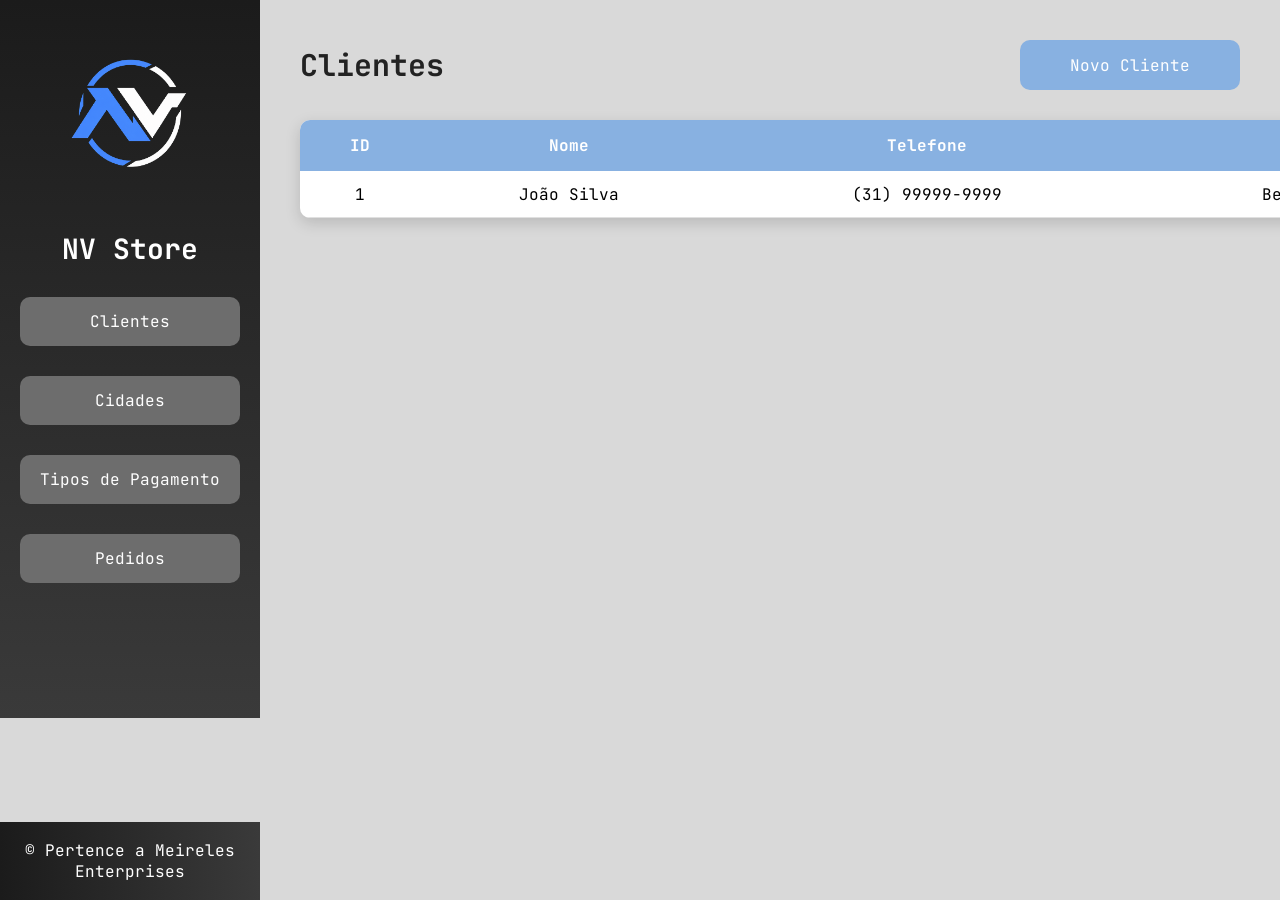
==== html/index.html @ 7fc3c9a7 "Adicionado funcionalidade de fechar modal ao abertar botão Cancelar" ====
<!DOCTYPE html>
<html lang="pt-br">

<head>
    <meta charset="UTF-8">
    <meta name="viewport" content="width=device-width, initial-scale=1.0">
    <title>NV Store</title>

    <link rel="stylesheet" href="../css/style.css">

    <link rel="preconnect" href="https://fonts.googleapis.com">
    <link rel="preconnect" href="https://fonts.gstatic.com" crossorigin>
    <link href="https://fonts.googleapis.com/css2?family=JetBrains+Mono:wght@400;500;700&display=swap" rel="stylesheet">
</head>

<body>

    <nav class="menu">

        <img src="../images/logo.png" alt="Logo">

        <h1>NV Store</h1>

        <a href="./index.html">Clientes</a>
        <a href="./cidades.html">Cidades</a>
        <a href="./tp_pagamentos.html">Tipos de Pagamento</a>
        <a href="./pedidos.html">Pedidos</a>

    </nav>

    <main class="conteudo">

        <div class="cabecalho">

            <h2>Clientes</h2>

            <button id="abrirCadastro" class="botao">
                Novo Cliente
            </button>

        </div>

        <section class="listaClientes">

            <table>

                <thead>

                    <tr>
                        <th>ID</th>
                        <th>Nome</th>
                        <th>Telefone</th>
                        <th>Cidade</th>
                        <th>Ações</th>
                    </tr>

                </thead>

                <tbody id="tabelaClientes">

                    <tr>

                        <td>1</td>
                        <td>João Silva</td>
                        <td>(31) 99999-9999</td>
                        <td>Belo Horizonte</td>

                        <td>

                            <button class="editar">Editar</button>

                            <button class="excluir">Excluir</button>

                        </td>

                    </tr>

                </tbody>

            </table>

        </section>

    </main>

    <div class="modal" id="modalCadastro">

        <div class="conteudoModal">

            <span id="fecharCadastro">&times;</span>

            <h2>Novo Cliente</h2>

            <form class="formCad">

                <label for="nome">Nome</label>
                <input type="text" id="nome">

                <label for="endereco">Endereço</label>
                <input type="text" id="endereco">

                <label for="email">E-mail</label>
                <input type="email" id="email">

                <label for="telefone">Telefone</label>
                <input type="text" id="telefone">

                <label for="cidade">Cidade</label>
                <input type="text" id="cidade">

                <label for="bairro">Bairro</label>
                <input type="text" id="bairro">

                <label for="cep">CEP</label>
                <input type="text" id="cep">

                <label for="cpf">CPF</label>
                <input type="text" id="cpf">

                <label for="obs">Observações</label>
                <textarea id="obs"></textarea>

                <div class="botoesForm">

                    <button  id="cancelar" onclick="">
                        Cancelar
                    </button>

                    <button type="submit" class="formBotao" onclick="">
                        Cadastrar
                    </button>

                </div>

            </form>

        </div>

    </div>

    <footer>

        © Pertence a Meireles Enterprises

    </footer>

    <script src="../js/index.js"></script>

</body>

</html>
---- css/style.css ----
*{
    margin:0;
    padding:0;
    box-sizing:border-box;
}

html, body{
    height:100%;
}

body{
    font-family:'JetBrains Mono', monospace;
    background:#d9d9d9;
    display:grid;
    grid-template-columns:260px 1fr;
    min-height:100vh;
}

.menu{
    width:100%;
    background:linear-gradient(to bottom,#1b1b1b,#3a3a3a);
    display:flex;
    flex-direction:column;
    align-items:center;
    padding:30px 20px;
    gap:30px;
}

.menu img{
    width:170px;
}

.menu h1{
    color:white;
    font-size:28px;
}

.menu a{
    width:100%;
    padding:14px;
    text-align:center;
    text-decoration:none;
    color:white;
    background:#6d6d6d;
    border-radius:10px;
    transition:.3s;
}

.menu a:hover{
    background:#88b1e1;
}

.conteudo{
    display:flex;
    flex-direction:column;
    padding:40px;
    min-width:0;
    width:100%;
}

.tituloPagina{
    font-size:30px;
    margin-bottom:40px;
    color:#222;
}

.cabecalho{
    display:flex;
    justify-content:space-between;
    align-items:center;
    margin-bottom:30px;
}

.cabecalho h2{
    font-size:30px;
    color:#222;
}

.areaBotao{
    display:flex;
    justify-content:flex-end;
    margin-bottom:30px;
}

.botao{
    width:220px;
    height:50px;
    border:none;
    border-radius:10px;
    background:#88b1e1;
    color:white;
    font-size:16px;
    cursor:pointer;
    transition:.3s;
}

.botao:hover{
    background:#6799d2;
}

.listaClientes{
    display:grid;
    grid-template-columns:repeat(auto-fill, minmax(320px, 1fr));
    gap:25px;
    align-content:start;
}

.listaClientes table{
    width:1580px;
}

.modal{
    display:none;
    position:fixed;
    top:0;
    left:0;
    width:100%;
    height:100%;
    background:rgba(0,0,0,.5);
    justify-content:center;
    align-items:center;
    z-index:999;
}

.conteudoModal{
    background:#fff;
    width:900px;
    max-width:95%;
    border-radius:15px;
    padding:30px;
    position:relative;
    box-shadow:0 0 20px rgba(0,0,0,.3);
}

#fecharCadastro{
    position:absolute;
    top:15px;
    right:20px;
    font-size:32px;
    cursor:pointer;
    color:#444;
    transition:.2s;
}

#fecharCadastro:hover{
    color:red;
}

.formCad{
    display:grid;
    grid-template-columns:120px 1fr 120px 1fr;
    gap:20px;
    align-items:center;
}

.formCad label{
    background:#88b1e1;
    color:white;
    padding:8px;
    border-radius:8px;
    text-align:center;
    font-size:14px;
}

.formCad input{
    height:38px;
    border:1px solid #ccc;
    border-radius:8px;
    padding:0 10px;
    font-family:'JetBrains Mono', monospace;
    outline:none;
}

.formCad input:focus{
    border-color:#88b1e1;
}

.formCad textarea{
    grid-column:2 / 5;
    height:90px;
    border:1px solid #ccc;
    border-radius:8px;
    padding:10px;
    resize:none;
    font-family:'JetBrains Mono', monospace;
    outline:none;
}

.formCad textarea:focus{
    border-color:#88b1e1;
}

.botoesForm{
    grid-column:1 / 5;
    display:flex;
    justify-content:center;
    gap:20px;
}

.botoesForm #cancelar{
    width:150px;
    height:45px;
    border:none;
    border-radius:10px;
    background:#6d6d6d;
    color:white;
    font-size:16px;
    cursor:pointer;
    transition:.3s;
}

.botoesForm #cancelar:hover{
    background:#555;
}

.formBotao{
    width:220px;
    height:45px;
    border:none;
    border-radius:10px;
    background:#88b1e1;
    color:white;
    font-size:16px;
    cursor:pointer;
    transition:.3s;
}

.formBotao:hover{
    background:#6799d2;
}

footer{
    width:100%;
    background:linear-gradient(to right,#1b1b1b,#3a3a3a);
    color:#fff;
    text-align:center;
    padding:18px;
    margin-top:auto;
}

table{
    width:100%;
    border-collapse:collapse;
    background:#fff;
    border-radius:10px;
    overflow:hidden;
    box-shadow:0 5px 15px rgba(0,0,0,.15);
}

table th{
    background:#88b1e1;
    color:#fff;
    padding:15px;
    font-weight:bold;
}

table td{
    padding:12px;
    text-align:center;
    border-bottom:1px solid #e0e0e0;
}

table tr:hover{
    background:#f5f5f5;
}

input,
textarea,
button{
    font-family:'JetBrains Mono', monospace;
}

button{
    outline:none;
}

button:active{
    transform:scale(.98);
}

::-webkit-scrollbar{
    width:10px;
}

::-webkit-scrollbar-track{
    background:#d9d9d9;
}

::-webkit-scrollbar-thumb{
    background:#88b1e1;
    border-radius:20px;
}

::-webkit-scrollbar-thumb:hover{
    background:#6799d2;
}

@media(max-width:1000px){

    body{
        grid-template-columns:1fr;
    }

    .menu{
        flex-direction:row;
        flex-wrap:wrap;
        justify-content:center;
        gap:15px;
    }

    .menu img{
        width:120px;
    }

    .conteudo{
        padding:20px;
        min-height:auto;
    }

    .cabecalho{
        flex-direction:column;
        align-items:flex-start;
        gap:15px;
    }

    .formCad{
        grid-template-columns:1fr;
    }

    .formCad label,
    .formCad input,
    .formCad textarea{
        grid-column:auto;
        width:100%;
    }

    .botoesForm{
        grid-column:auto;
        flex-direction:column;
        width:100%;
    }

    .botoesForm #cancelar,
    .formBotao{
        width:100%;
    }

    .conteudoModal{
        width:95%;
        padding:20px;
    }

    .botao{
        width:100%;
    }
}
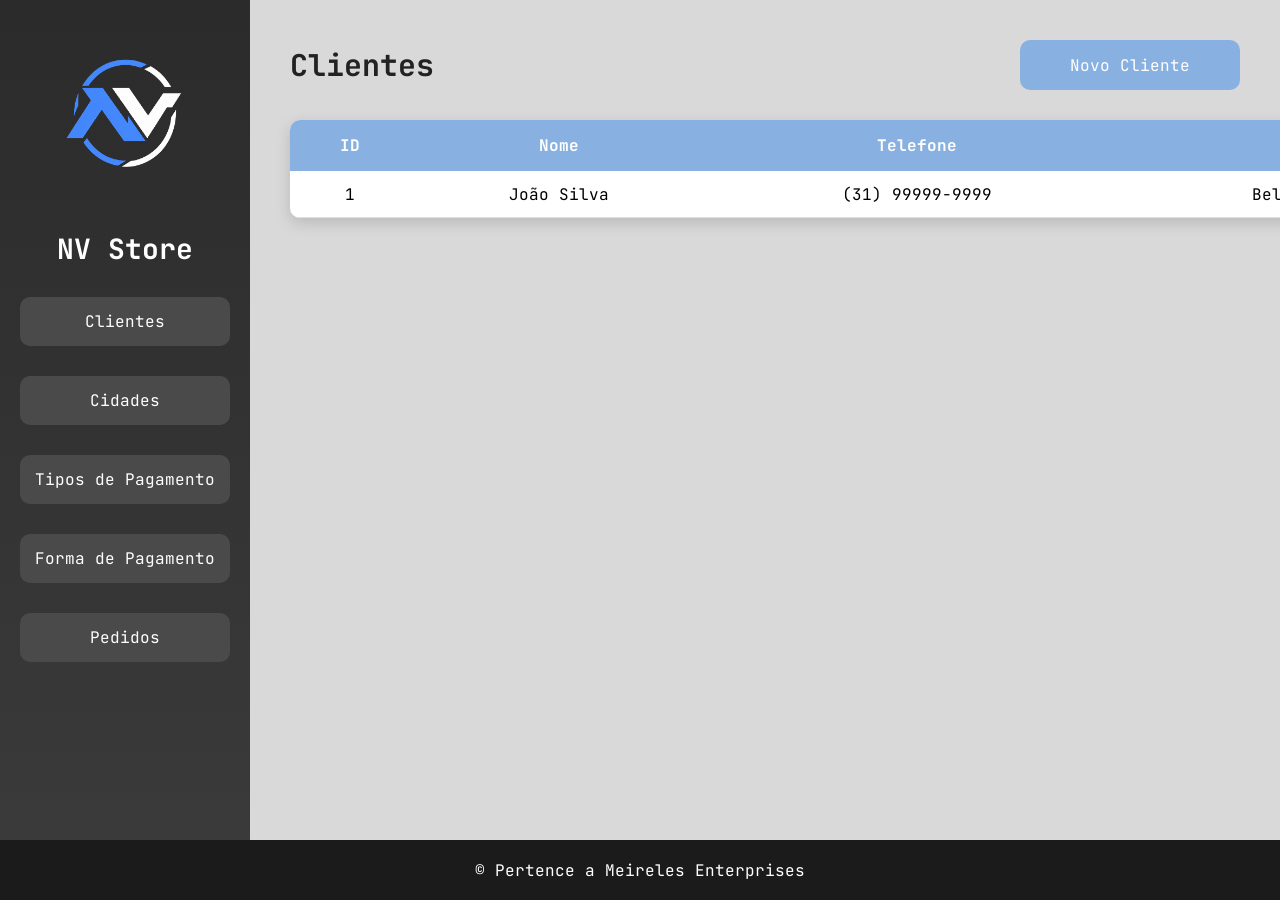
==== commit f074a333: "Adicionado páginas formaPagamento.html, .css e .js também feita correção de cores e posicionamento d" ====
--- a/html/index.html
+++ b/html/index.html
@@ -24,6 +24,7 @@
         <a href="./index.html">Clientes</a>
         <a href="./cidades.html">Cidades</a>
         <a href="./tp_pagamentos.html">Tipos de Pagamento</a>
+        <a href="./formaPagamento">Forma de Pagamento</a>
         <a href="./pedidos.html">Pedidos</a>
 
     </nav>
--- a/css/style.css
+++ b/css/style.css
@@ -1,356 +1,367 @@
-*{
-    margin:0;
-    padding:0;
-    box-sizing:border-box;
-}
-
-html, body{
-    height:100%;
-}
-
-body{
-    font-family:'JetBrains Mono', monospace;
-    background:#d9d9d9;
-    display:grid;
-    grid-template-columns:260px 1fr;
-    min-height:100vh;
-}
-
-.menu{
-    width:100%;
-    background:linear-gradient(to bottom,#1b1b1b,#3a3a3a);
-    display:flex;
-    flex-direction:column;
-    align-items:center;
-    padding:30px 20px;
-    gap:30px;
-}
-
-.menu img{
-    width:170px;
-}
-
-.menu h1{
-    color:white;
-    font-size:28px;
-}
-
-.menu a{
-    width:100%;
-    padding:14px;
-    text-align:center;
-    text-decoration:none;
-    color:white;
-    background:#6d6d6d;
-    border-radius:10px;
-    transition:.3s;
-}
-
-.menu a:hover{
-    background:#88b1e1;
-}
-
-.conteudo{
-    display:flex;
-    flex-direction:column;
-    padding:40px;
-    min-width:0;
-    width:100%;
-}
-
-.tituloPagina{
-    font-size:30px;
-    margin-bottom:40px;
-    color:#222;
-}
-
-.cabecalho{
-    display:flex;
-    justify-content:space-between;
-    align-items:center;
-    margin-bottom:30px;
-}
-
-.cabecalho h2{
-    font-size:30px;
-    color:#222;
-}
-
-.areaBotao{
-    display:flex;
-    justify-content:flex-end;
-    margin-bottom:30px;
-}
-
-.botao{
-    width:220px;
-    height:50px;
-    border:none;
-    border-radius:10px;
-    background:#88b1e1;
-    color:white;
-    font-size:16px;
-    cursor:pointer;
-    transition:.3s;
-}
-
-.botao:hover{
-    background:#6799d2;
-}
-
-.listaClientes{
-    display:grid;
-    grid-template-columns:repeat(auto-fill, minmax(320px, 1fr));
-    gap:25px;
-    align-content:start;
-}
-
-.listaClientes table{
-    width:1580px;
-}
-
-.modal{
-    display:none;
-    position:fixed;
-    top:0;
-    left:0;
-    width:100%;
-    height:100%;
-    background:rgba(0,0,0,.5);
-    justify-content:center;
-    align-items:center;
-    z-index:999;
-}
-
-.conteudoModal{
-    background:#fff;
-    width:900px;
-    max-width:95%;
-    border-radius:15px;
-    padding:30px;
-    position:relative;
-    box-shadow:0 0 20px rgba(0,0,0,.3);
-}
-
-#fecharCadastro{
-    position:absolute;
-    top:15px;
-    right:20px;
-    font-size:32px;
-    cursor:pointer;
-    color:#444;
-    transition:.2s;
-}
-
-#fecharCadastro:hover{
-    color:red;
-}
-
-.formCad{
-    display:grid;
-    grid-template-columns:120px 1fr 120px 1fr;
-    gap:20px;
-    align-items:center;
-}
-
-.formCad label{
-    background:#88b1e1;
-    color:white;
-    padding:8px;
-    border-radius:8px;
-    text-align:center;
-    font-size:14px;
-}
-
-.formCad input{
-    height:38px;
-    border:1px solid #ccc;
-    border-radius:8px;
-    padding:0 10px;
-    font-family:'JetBrains Mono', monospace;
-    outline:none;
-}
-
-.formCad input:focus{
-    border-color:#88b1e1;
-}
-
-.formCad textarea{
-    grid-column:2 / 5;
-    height:90px;
-    border:1px solid #ccc;
-    border-radius:8px;
-    padding:10px;
-    resize:none;
-    font-family:'JetBrains Mono', monospace;
-    outline:none;
-}
-
-.formCad textarea:focus{
-    border-color:#88b1e1;
-}
-
-.botoesForm{
-    grid-column:1 / 5;
-    display:flex;
-    justify-content:center;
-    gap:20px;
-}
-
-.botoesForm #cancelar{
-    width:150px;
-    height:45px;
-    border:none;
-    border-radius:10px;
-    background:#6d6d6d;
-    color:white;
-    font-size:16px;
-    cursor:pointer;
-    transition:.3s;
-}
-
-.botoesForm #cancelar:hover{
-    background:#555;
-}
-
-.formBotao{
-    width:220px;
-    height:45px;
-    border:none;
-    border-radius:10px;
-    background:#88b1e1;
-    color:white;
-    font-size:16px;
-    cursor:pointer;
-    transition:.3s;
-}
-
-.formBotao:hover{
-    background:#6799d2;
-}
-
-footer{
-    width:100%;
-    background:linear-gradient(to right,#1b1b1b,#3a3a3a);
-    color:#fff;
-    text-align:center;
-    padding:18px;
-    margin-top:auto;
-}
-
-table{
-    width:100%;
-    border-collapse:collapse;
-    background:#fff;
-    border-radius:10px;
-    overflow:hidden;
-    box-shadow:0 5px 15px rgba(0,0,0,.15);
-}
-
-table th{
-    background:#88b1e1;
-    color:#fff;
-    padding:15px;
-    font-weight:bold;
-}
-
-table td{
-    padding:12px;
-    text-align:center;
-    border-bottom:1px solid #e0e0e0;
-}
-
-table tr:hover{
-    background:#f5f5f5;
+* {
+    margin: 0;
+    padding: 0;
+    box-sizing: border-box;
+}
+
+html, body {
+    height: 100%;
+}
+
+body {
+    font-family: 'JetBrains Mono', monospace;
+    background: #d9d9d9;
+    display: grid;
+    grid-template-columns: 250px 1fr; /* Define o layout com 2 colunas */
+    grid-template-rows: 1fr 60px; /* Define o layout com 2 linhas: conteúdo e footer */
+    min-height: 100vh;
+}
+
+.menu {
+    width: 100%;
+    background: linear-gradient(to bottom, #2b2b2b, #3a3a3a); /* Tons de cinza/preto */
+    display: flex;
+    flex-direction: column;
+    align-items: center;
+    padding: 30px 20px;
+    gap: 30px;
+    grid-row: 1 / 2; /* Faz o menu ocupar a primeira linha */
+}
+
+.menu img {
+    width: 170px;
+}
+
+.menu h1 {
+    color: white;
+    font-size: 28px;
+}
+
+.menu a {
+    width: 100%;
+    padding: 14px;
+    text-align: center;
+    text-decoration: none;
+    color: white;
+    background: #4a4a4a;
+    border-radius: 10px;
+    transition: 0.3s;
+}
+
+.menu a:hover {
+    background: #6d6d6d;
+}
+
+.conteudo {
+    display: flex;
+    flex-direction: column;
+    padding: 40px;
+    min-width: 0;
+    width: 100%;
+    grid-row: 1 / 2; /* Faz o conteúdo ocupar a primeira linha */
+}
+
+.tituloPagina {
+    font-size: 30px;
+    margin-bottom: 40px;
+    color: #222;
+}
+
+.cabecalho {
+    display: flex;
+    justify-content: space-between;
+    align-items: center;
+    margin-bottom: 30px;
+}
+
+.cabecalho h2 {
+    font-size: 30px;
+    color: #222;
+}
+
+.areaBotao {
+    display: flex;
+    justify-content: flex-end;
+    margin-bottom: 30px;
+}
+
+.botao {
+    width: 220px;
+    height: 50px;
+    border: none;
+    border-radius: 10px;
+    background: #88b1e1;
+    color: white;
+    font-size: 16px;
+    cursor: pointer;
+    transition: 0.3s;
+}
+
+.botao:hover {
+    background: #6799d2;
+}
+
+.listaClientes {
+    display: grid;
+    grid-template-columns: repeat(auto-fill, minmax(320px, 1fr));
+    gap: 25px;
+    align-content: start;
+}
+
+.listaClientes table {
+    width: 1580px;
+}
+
+.modal {
+    display: none;
+    position: fixed;
+    top: 0;
+    left: 0;
+    width: 100%;
+    height: 100%;
+    background: rgba(0, 0, 0, 0.5);
+    justify-content: center;
+    align-items: center;
+    z-index: 999;
+}
+.modal h2 {
+    color: #444; /* Cor do texto */
+    font-size: 24px; /* Tamanho da fonte */
+    text-align: center; /* Alinhamento do texto */
+    font-weight: bold; /* Negrito */
+    margin-bottom: 20px; /* Espaçamento inferior */
+}
+.conteudoModal {
+    background: #fff;
+    width: 900px;
+    max-width: 95%;
+    border-radius: 15px;
+    padding: 30px;
+    position: relative;
+    box-shadow: 0 0 20px rgba(0, 0, 0, 0.3);
+}
+
+#fecharCadastro {
+    position: absolute;
+    top: 15px;
+    right: 20px;
+    font-size: 32px;
+    cursor: pointer;
+    color: #444;
+    transition: 0.2s;
+}
+
+#fecharCadastro:hover {
+    color: red;
+}
+
+.formCad {
+    display: grid;
+    grid-template-columns: 120px 1fr 120px 1fr;
+    gap: 20px;
+    align-items: center;
+}
+
+.formCad label {
+    background: #88b1e1;
+    color: white;
+    padding: 8px;
+    border-radius: 8px;
+    text-align: center;
+    font-size: 14px;
+}
+
+.formCad input {
+    height: 38px;
+    border: 1px solid #ccc;
+    border-radius: 8px;
+    padding: 0 10px;
+    font-family: 'JetBrains Mono', monospace;
+    outline: none;
+}
+
+.formCad input:focus {
+    border-color: #88b1e1;
+}
+
+.formCad textarea {
+    grid-column: 2 / 5;
+    height: 90px;
+    border: 1px solid #ccc;
+    border-radius: 8px;
+    padding: 10px;
+    resize: none;
+    font-family: 'JetBrains Mono', monospace;
+    outline: none;
+}
+
+.formCad textarea:focus {
+    border-color: #88b1e1;
+}
+
+.botoesForm {
+    grid-column: 1 / 5;
+    display: flex;
+    justify-content: center;
+    gap: 20px;
+}
+
+.botoesForm #cancelar {
+    width: 150px;
+    height: 45px;
+    border: none;
+    border-radius: 10px;
+    background: #6d6d6d;
+    color: white;
+    font-size: 16px;
+    cursor: pointer;
+    transition: 0.3s;
+}
+
+.botoesForm #cancelar:hover {
+    background: #555;
+}
+
+.formBotao {
+    width: 220px;
+    height: 45px;
+    border: none;
+    border-radius: 10px;
+    background: #88b1e1;
+    color: white;
+    font-size: 16px;
+    cursor: pointer;
+    transition: 0.3s;
+}
+
+.formBotao:hover {
+    background: #6799d2;
+}
+
+footer {
+    grid-column: 1 / -1;
+    grid-row: 2 / 3; /* Faz o footer ocupar a última linha */
+    height: 60px; /* Altura fixa */
+    background: #1b1b1b; /* Cor escura para contraste */
+    color: #fff;
+    text-align: center;
+    display: flex;
+    justify-content: center;
+    align-items: center;
+}
+
+table {
+    width: 100%;
+    border-collapse: collapse;
+    background: #fff;
+    border-radius: 10px;
+    overflow: hidden;
+    box-shadow: 0 5px 15px rgba(0, 0, 0, 0.15);
+}
+
+table th {
+    background: #88b1e1;
+    color: #fff;
+    padding: 15px;
+    font-weight: bold;
+}
+
+table td {
+    padding: 12px;
+    text-align: center;
+    border-bottom: 1px solid #e0e0e0;
+}
+
+table tr:hover {
+    background: #f5f5f5;
 }
 
 input,
 textarea,
-button{
-    font-family:'JetBrains Mono', monospace;
-}
-
-button{
-    outline:none;
-}
-
-button:active{
-    transform:scale(.98);
-}
-
-::-webkit-scrollbar{
-    width:10px;
-}
-
-::-webkit-scrollbar-track{
-    background:#d9d9d9;
-}
-
-::-webkit-scrollbar-thumb{
-    background:#88b1e1;
-    border-radius:20px;
-}
-
-::-webkit-scrollbar-thumb:hover{
-    background:#6799d2;
-}
-
-@media(max-width:1000px){
-
-    body{
-        grid-template-columns:1fr;
-    }
-
-    .menu{
-        flex-direction:row;
-        flex-wrap:wrap;
-        justify-content:center;
-        gap:15px;
-    }
-
-    .menu img{
-        width:120px;
-    }
-
-    .conteudo{
-        padding:20px;
-        min-height:auto;
-    }
-
-    .cabecalho{
-        flex-direction:column;
-        align-items:flex-start;
-        gap:15px;
-    }
-
-    .formCad{
-        grid-template-columns:1fr;
+button {
+    font-family: 'JetBrains Mono', monospace;
+}
+
+button {
+    outline: none;
+}
+
+button:active {
+    transform: scale(0.98);
+}
+
+::-webkit-scrollbar {
+    width: 10px;
+}
+
+::-webkit-scrollbar-track {
+    background: #d9d9d9;
+}
+
+::-webkit-scrollbar-thumb {
+    background: #88b1e1;
+    border-radius: 20px;
+}
+
+::-webkit-scrollbar-thumb:hover {
+    background: #6799d2;
+}
+
+@media (max-width: 1000px) {
+    body {
+        grid-template-columns: 1fr;
+    }
+
+    .menu {
+        flex-direction: row;
+        flex-wrap: wrap;
+        justify-content: center;
+        gap: 15px;
+    }
+
+    .menu img {
+        width: 120px;
+    }
+
+    .conteudo {
+        padding: 20px;
+        min-height: auto;
+    }
+
+    .cabecalho {
+        flex-direction: column;
+        align-items: flex-start;
+        gap: 15px;
+    }
+
+    .formCad {
+        grid-template-columns: 1fr;
     }
 
     .formCad label,
     .formCad input,
-    .formCad textarea{
-        grid-column:auto;
-        width:100%;
-    }
-
-    .botoesForm{
-        grid-column:auto;
-        flex-direction:column;
-        width:100%;
+    .formCad textarea {
+        grid-column: auto;
+        width: 100%;
+    }
+
+    .botoesForm {
+        grid-column: auto;
+        flex-direction: column;
+        width: 100%;
     }
 
     .botoesForm #cancelar,
-    .formBotao{
-        width:100%;
-    }
-
-    .conteudoModal{
-        width:95%;
-        padding:20px;
-    }
-
-    .botao{
-        width:100%;
-    }
-}
+    .formBotao {
+        width: 100%;
+    }
+
+    .conteudoModal {
+        width: 95%;
+        padding: 20px;
+    }
+
+    .botao {
+        width: 100%;
+    }
+}
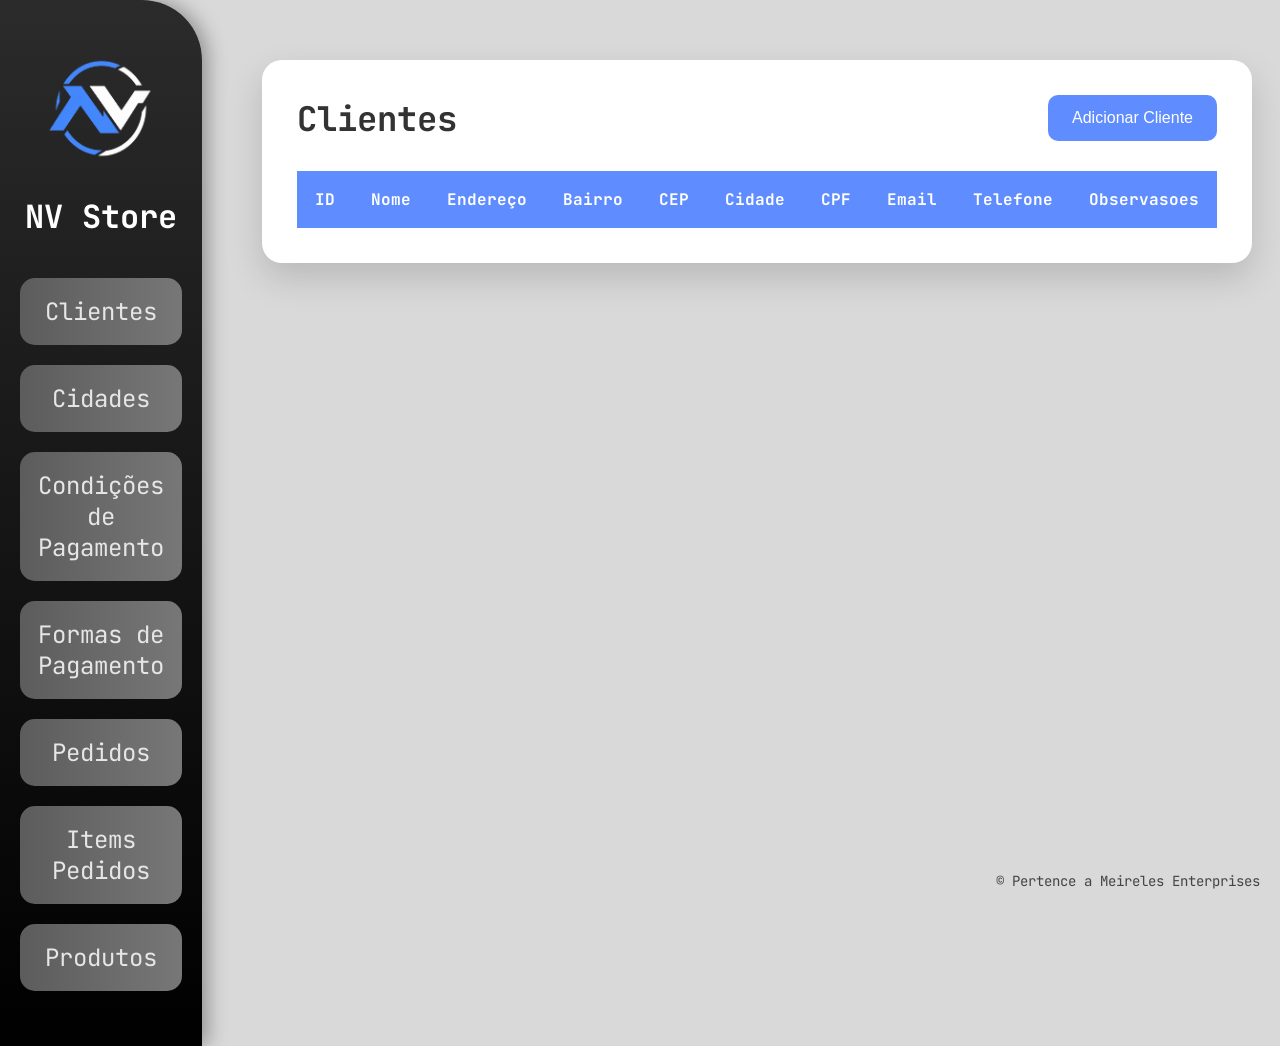
==== commit 6bc2bc1c: "produtos items pedidos clientes" ====
--- a/html/index.html
+++ b/html/index.html
@@ -1,13 +1,13 @@
 <!DOCTYPE html>
-<html lang="pt-br">
+<html>
 
 <head>
-    <meta charset="UTF-8">
-    <meta name="viewport" content="width=device-width, initial-scale=1.0">
+    <meta charset='utf-8'>
+    <meta http-equiv='X-UA-Compatible' content='IE=edge'>
     <title>NV Store</title>
-
-    <link rel="stylesheet" href="../css/style.css">
-
+    <meta name='viewport' content='width=device-width, initial-scale=1'>
+    <link rel='stylesheet' type='text/css' media='screen' href='../css/style.css'>
+    <script src='../script.js'></script>
     <link rel="preconnect" href="https://fonts.googleapis.com">
     <link rel="preconnect" href="https://fonts.gstatic.com" crossorigin>
     <link href="https://fonts.googleapis.com/css2?family=JetBrains+Mono:wght@400;500;700&display=swap" rel="stylesheet">
@@ -23,120 +23,128 @@
 
         <a href="./index.html">Clientes</a>
         <a href="./cidades.html">Cidades</a>
-        <a href="./tp_pagamentos.html">Tipos de Pagamento</a>
-        <a href="./formaPagamento">Forma de Pagamento</a>
+        <a href="./condicoes-p.html">Condições de Pagamento</a>
+        <a href="./tp_pagamentos.html">Formas de Pagamento</a>
         <a href="./pedidos.html">Pedidos</a>
+        <a href="./items.html">Items Pedidos</a>
+        <a href="./produtos.html">Produtos</a>
 
     </nav>
 
-    <main class="conteudo">
 
-        <div class="cabecalho">
+        <div class="conteiner">
+    
+        <div class="card">
+    
+        <div class="topo">
+        <h1>Clientes</h1>
+        <button onclick="abrirModalAdicionar()">Adicionar Cliente</button>
+    </div>
+    <table>
+        <thead>
+            <tr>
+                <th>ID</th>
+                <th>Nome</th>
+                <th>Endereço</th>
+                <th>Bairro</th>
+                <th>CEP</th>
+                <th>Cidade</th>
+                <th>CPF</th>
+                <th>Email</th>
+                <th>Telefone</th>
+                <th>Observasoes</th>
+                
+            </tr>
+        </thead>
+    
+        <tbody id="tabelaTipos">
+    
+        </tbody>
+    </table>
+    </div>
+    </div>
+    
+    <div class="modal" id="modalAdicionar">
+        <div class="modal-content">
+            <h2>Adicionar Cliente</h2>
+            <Label>Nome</Label>
+            <input id="nomeAdd">
 
-            <h2>Clientes</h2>
+            <Label>Endereço</Label>
+            <input id="endereçoAdd">
 
-            <button id="abrirCadastro" class="botao">
-                Novo Cliente
-            </button>
+            <Label>Bairro</Label>
+            <input id="bairroAdd">
 
+            <Label>CEP</Label>
+            <input id="cepAdd">
+
+            <Label>Cidade</Label>
+            <input id="cidadeAdd">
+
+            <Label>CPF</Label>
+            <input id="cpfAdd">
+            
+
+            <Label>Email</Label>
+            <input id="emailAdd">
+
+            <Label>Telefone</Label>
+            <input id="telefoneAdd">
+
+            <Label>Observasoes</Label>
+            <input id="observasoesAdd">
+    
+           
+    
+           
+    
+            <div class="modal-buttons">
+                <button onclick="fecharModal('modalAdicionar')">Cancelar</button>
+                <button onclick="criar()">Salvar</button>    
+            </div>
+    
         </div>
+    </div>
+    <div class="modal" id="modalEditar">
+        <div class="modal-content">
+        <h2>Editar Cliente</h2>
+        <input id="idEdit" hidden>
+    
+        <Label>Nome</Label>
+        <input id="nomeEdit">
 
-        <section class="listaClientes">
+        <Label>Endereço</Label>
+        <input id="enderecoEdit">
 
-            <table>
+        <Label>Bairro</Label>
+        <input id="bairroEdit">
 
-                <thead>
+        <Label>CEP</Label>
+        <input id="cepEdit">
 
-                    <tr>
-                        <th>ID</th>
-                        <th>Nome</th>
-                        <th>Telefone</th>
-                        <th>Cidade</th>
-                        <th>Ações</th>
-                    </tr>
+        <Label>Cidade</Label>
+        <input id="cidadeEdit">
 
-                </thead>
+        <Label>CPF</Label>
+        <input id="cpfEdit">
 
-                <tbody id="tabelaClientes">
+        <Label>Email</Label>
+        <input id="emailEdit">
 
-                    <tr>
+        <Label>Telefone</Label>
+        <input id="telefoneEdit">
 
-                        <td>1</td>
-                        <td>João Silva</td>
-                        <td>(31) 99999-9999</td>
-                        <td>Belo Horizonte</td>
-
-                        <td>
-
-                            <button class="editar">Editar</button>
-
-                            <button class="excluir">Excluir</button>
-
-                        </td>
-
-                    </tr>
-
-                </tbody>
-
-            </table>
-
-        </section>
-
-    </main>
-
-    <div class="modal" id="modalCadastro">
-
-        <div class="conteudoModal">
-
-            <span id="fecharCadastro">&times;</span>
-
-            <h2>Novo Cliente</h2>
-
-            <form class="formCad">
-
-                <label for="nome">Nome</label>
-                <input type="text" id="nome">
-
-                <label for="endereco">Endereço</label>
-                <input type="text" id="endereco">
-
-                <label for="email">E-mail</label>
-                <input type="email" id="email">
-
-                <label for="telefone">Telefone</label>
-                <input type="text" id="telefone">
-
-                <label for="cidade">Cidade</label>
-                <input type="text" id="cidade">
-
-                <label for="bairro">Bairro</label>
-                <input type="text" id="bairro">
-
-                <label for="cep">CEP</label>
-                <input type="text" id="cep">
-
-                <label for="cpf">CPF</label>
-                <input type="text" id="cpf">
-
-                <label for="obs">Observações</label>
-                <textarea id="obs"></textarea>
-
-                <div class="botoesForm">
-
-                    <button  id="cancelar" onclick="">
-                        Cancelar
-                    </button>
-
-                    <button type="submit" class="formBotao" onclick="">
-                        Cadastrar
-                    </button>
-
-                </div>
-
-            </form>
-
+        <Label>Observasoes</Label>
+        <input id="observasoesEdit">
+       
+    
+        <div class="modal-buttons">
+            <button onclick="fecharModal('modalEditar')">Cancelar</button>
+            <button onclick="atualizar()">Atualizar</button>
         </div>
-
+    
+    </div>
     </div>
 
     <footer>
@@ -144,9 +152,10 @@
         © Pertence a Meireles Enterprises
 
     </footer>
-
-    <script src="../js/index.js"></script>
+    
+    
+    <script src="../java/script.js"></script>
 
 </body>
 
-</html>
+</html>
--- a/css/style.css
+++ b/css/style.css
@@ -4,364 +4,407 @@
     box-sizing: border-box;
 }
 
-html, body {
-    height: 100%;
-}
-
 body {
-    font-family: 'JetBrains Mono', monospace;
+    font-family: "JetBrains Mono", monospace;
     background: #d9d9d9;
-    display: grid;
-    grid-template-columns: 250px 1fr; /* Define o layout com 2 colunas */
-    grid-template-rows: 1fr 60px; /* Define o layout com 2 linhas: conteúdo e footer */
+    display: flex;
     min-height: 100vh;
 }
 
+/* MENU */
+
 .menu {
-    width: 100%;
-    background: linear-gradient(to bottom, #2b2b2b, #3a3a3a); /* Tons de cinza/preto */
+    width: 300px;
+    background: linear-gradient(180deg, #2b2b2b 0%, #000 100%);
+    border-top-right-radius: 60px;
     display: flex;
     flex-direction: column;
     align-items: center;
-    padding: 30px 20px;
-    gap: 30px;
-    grid-row: 1 / 2; /* Faz o menu ocupar a primeira linha */
-}
-
-.menu img {
-    width: 170px;
-}
-
-.menu h1 {
+    padding: 35px 20px;
+    box-shadow: 5px 0 20px rgba(0,0,0,.35);
+}
+
+.menu img{
+    width: 150px;
+    margin-bottom: 10px;
+}
+
+.menu h1{
     color: white;
-    font-size: 28px;
-}
-
-.menu a {
+    margin-bottom: 40px;
+    font-size: 32px;
+}
+
+.menu a{
     width: 100%;
-    padding: 14px;
     text-align: center;
     text-decoration: none;
+    color: #e6e6e6;
+    font-size: 24px;
+    margin-bottom: 20px;
+    padding: 18px;
+
+    background: linear-gradient(90deg,#5c5c5c,#777);
+
+    border-radius: 15px;
+
+    transition: .3s;
+}
+
+.menu a:hover{
+
+    background: #6b90ff;
     color: white;
-    background: #4a4a4a;
-    border-radius: 10px;
-    transition: 0.3s;
-}
-
-.menu a:hover {
-    background: #6d6d6d;
-}
-
-.conteudo {
-    display: flex;
-    flex-direction: column;
-    padding: 40px;
-    min-width: 0;
-    width: 100%;
-    grid-row: 1 / 2; /* Faz o conteúdo ocupar a primeira linha */
-}
-
-.tituloPagina {
-    font-size: 30px;
-    margin-bottom: 40px;
-    color: #222;
-}
-
-.cabecalho {
-    display: flex;
-    justify-content: space-between;
-    align-items: center;
-    margin-bottom: 30px;
-}
-
-.cabecalho h2 {
-    font-size: 30px;
-    color: #222;
-}
-
-.areaBotao {
-    display: flex;
-    justify-content: flex-end;
-    margin-bottom: 30px;
-}
-
-.botao {
-    width: 220px;
-    height: 50px;
-    border: none;
-    border-radius: 10px;
-    background: #88b1e1;
-    color: white;
-    font-size: 16px;
-    cursor: pointer;
-    transition: 0.3s;
-}
-
-.botao:hover {
-    background: #6799d2;
-}
-
-.listaClientes {
-    display: grid;
-    grid-template-columns: repeat(auto-fill, minmax(320px, 1fr));
-    gap: 25px;
-    align-content: start;
-}
-
-.listaClientes table {
-    width: 1580px;
-}
-
-.modal {
-    display: none;
-    position: fixed;
-    top: 0;
-    left: 0;
-    width: 100%;
-    height: 100%;
-    background: rgba(0, 0, 0, 0.5);
-    justify-content: center;
-    align-items: center;
-    z-index: 999;
-}
-.modal h2 {
-    color: #444; /* Cor do texto */
-    font-size: 24px; /* Tamanho da fonte */
-    text-align: center; /* Alinhamento do texto */
-    font-weight: bold; /* Negrito */
-    margin-bottom: 20px; /* Espaçamento inferior */
-}
-.conteudoModal {
-    background: #fff;
-    width: 900px;
-    max-width: 95%;
-    border-radius: 15px;
-    padding: 30px;
-    position: relative;
-    box-shadow: 0 0 20px rgba(0, 0, 0, 0.3);
-}
-
-#fecharCadastro {
-    position: absolute;
-    top: 15px;
-    right: 20px;
-    font-size: 32px;
-    cursor: pointer;
-    color: #444;
-    transition: 0.2s;
-}
-
-#fecharCadastro:hover {
-    color: red;
-}
-
-.formCad {
-    display: grid;
-    grid-template-columns: 120px 1fr 120px 1fr;
-    gap: 20px;
-    align-items: center;
-}
-
-.formCad label {
-    background: #88b1e1;
-    color: white;
-    padding: 8px;
-    border-radius: 8px;
-    text-align: center;
-    font-size: 14px;
-}
-
-.formCad input {
-    height: 38px;
-    border: 1px solid #ccc;
-    border-radius: 8px;
-    padding: 0 10px;
-    font-family: 'JetBrains Mono', monospace;
-    outline: none;
-}
-
-.formCad input:focus {
-    border-color: #88b1e1;
-}
-
-.formCad textarea {
-    grid-column: 2 / 5;
-    height: 90px;
-    border: 1px solid #ccc;
-    border-radius: 8px;
-    padding: 10px;
-    resize: none;
-    font-family: 'JetBrains Mono', monospace;
-    outline: none;
-}
-
-.formCad textarea:focus {
-    border-color: #88b1e1;
-}
-
-.botoesForm {
-    grid-column: 1 / 5;
-    display: flex;
-    justify-content: center;
-    gap: 20px;
-}
-
-.botoesForm #cancelar {
-    width: 150px;
-    height: 45px;
-    border: none;
-    border-radius: 10px;
-    background: #6d6d6d;
-    color: white;
-    font-size: 16px;
-    cursor: pointer;
-    transition: 0.3s;
-}
-
-.botoesForm #cancelar:hover {
-    background: #555;
-}
-
-.formBotao {
-    width: 220px;
-    height: 45px;
-    border: none;
-    border-radius: 10px;
-    background: #88b1e1;
-    color: white;
-    font-size: 16px;
-    cursor: pointer;
-    transition: 0.3s;
-}
-
-.formBotao:hover {
-    background: #6799d2;
-}
-
-footer {
-    grid-column: 1 / -1;
-    grid-row: 2 / 3; /* Faz o footer ocupar a última linha */
-    height: 60px; /* Altura fixa */
-    background: #1b1b1b; /* Cor escura para contraste */
-    color: #fff;
-    text-align: center;
-    display: flex;
-    justify-content: center;
-    align-items: center;
-}
-
-table {
-    width: 100%;
-    border-collapse: collapse;
-    background: #fff;
-    border-radius: 10px;
-    overflow: hidden;
-    box-shadow: 0 5px 15px rgba(0, 0, 0, 0.15);
-}
-
-table th {
-    background: #88b1e1;
-    color: #fff;
-    padding: 15px;
-    font-weight: bold;
-}
-
-table td {
-    padding: 12px;
-    text-align: center;
-    border-bottom: 1px solid #e0e0e0;
-}
-
-table tr:hover {
-    background: #f5f5f5;
-}
-
-input,
-textarea,
-button {
-    font-family: 'JetBrains Mono', monospace;
-}
-
-button {
-    outline: none;
-}
-
-button:active {
-    transform: scale(0.98);
-}
-
-::-webkit-scrollbar {
-    width: 10px;
-}
-
-::-webkit-scrollbar-track {
-    background: #d9d9d9;
-}
-
-::-webkit-scrollbar-thumb {
-    background: #88b1e1;
-    border-radius: 20px;
-}
-
-::-webkit-scrollbar-thumb:hover {
-    background: #6799d2;
-}
-
-@media (max-width: 1000px) {
-    body {
-        grid-template-columns: 1fr;
+
+    transform: translateX(10px);
+
+    box-shadow: 0 8px 15px rgba(0,0,0,.3);
+
+}
+
+/* CONTEÚDO */
+
+.conteiner{
+    flex:1;
+    display:flex;
+    justify-content:center;
+    align-items:flex-start;
+    padding:60px;
+}
+
+.card{
+
+    width:100%;
+    max-width:1000px;
+
+    background:white;
+
+    border-radius:20px;
+
+    padding:35px;
+
+    box-shadow:0 15px 35px rgba(0,0,0,.15);
+
+}
+
+/* TOPO */
+
+.topo{
+
+    display:flex;
+
+    justify-content:space-between;
+
+    align-items:center;
+
+    margin-bottom:30px;
+
+}
+
+.topo h1{
+
+    color:#333;
+
+    font-size:34px;
+
+}
+
+.topo button{
+
+    background:#5f8cff;
+
+    color:white;
+
+    border:none;
+
+    padding:14px 24px;
+
+    border-radius:10px;
+
+    font-size:16px;
+
+    cursor:pointer;
+
+    transition:.3s;
+
+}
+
+.topo button:hover{
+
+    background:#4778f5;
+
+    transform:scale(1.05);
+
+}
+
+/* TABELA */
+
+table{
+
+    width:100%;
+
+    border-collapse:collapse;
+
+}
+
+thead{
+
+    background:#5f8cff;
+
+    color:white;
+
+}
+
+th{
+
+    padding:18px;
+
+    text-align:left;
+
+}
+
+td{
+
+    padding:15px;
+
+    border-bottom:1px solid #ddd;
+
+}
+
+tbody tr{
+
+    transition:.2s;
+
+}
+
+tbody tr:hover{
+
+    background:#f5f8ff;
+
+}
+
+/* BOTÕES DA TABELA */
+
+td button{
+
+    border:none;
+
+    padding:8px 14px;
+
+    border-radius:8px;
+
+    cursor:pointer;
+
+    margin-right:8px;
+
+    transition:.3s;
+
+}
+
+.editar{
+
+    background:#4CAF50;
+
+    color:white;
+
+}
+
+.editar:hover{
+
+    background:#388E3C;
+
+}
+
+.excluir{
+
+    background:#f44336;
+
+    color:white;
+
+}
+
+.excluir:hover{
+
+    background:#d32f2f;
+
+}
+
+/* MODAL */
+
+.modal{
+
+    display:none;
+
+    position:fixed;
+
+    inset:0;
+
+    background:rgba(0,0,0,.55);
+
+    justify-content:center;
+
+    align-items:center;
+
+    z-index:1000;
+
+}
+
+.modal-content{
+
+    background:white;
+
+    width:420px;
+
+    border-radius:20px;
+
+    padding:30px;
+
+    box-shadow:0 15px 40px rgba(0,0,0,.3);
+
+}
+
+.modal-content h2{
+
+    margin-bottom:20px;
+
+    color:#333;
+
+}
+
+.modal-content label{
+
+    display:block;
+
+    margin-top:15px;
+
+    margin-bottom:8px;
+
+    font-weight:bold;
+
+}
+
+.modal-content input{
+
+    width:100%;
+
+    padding:12px;
+
+    border-radius:10px;
+
+    border:1px solid #ccc;
+
+    outline:none;
+
+    font-size:15px;
+
+}
+
+.modal-content input:focus{
+
+    border-color:#5f8cff;
+
+}
+
+/* BOTÕES MODAL */
+
+.modal-buttons{
+
+    display:flex;
+
+    justify-content:flex-end;
+
+    gap:10px;
+
+    margin-top:30px;
+
+}
+
+.modal-buttons button{
+
+    border:none;
+
+    padding:12px 20px;
+
+    border-radius:10px;
+
+    cursor:pointer;
+
+    font-size:15px;
+
+}
+
+.modal-buttons button:first-child{
+
+    background:#888;
+
+    color:white;
+
+}
+
+.modal-buttons button:last-child{
+
+    background:#5f8cff;
+
+    color:white;
+
+}
+
+/* FOOTER */
+
+footer{
+
+    position:fixed;
+
+    bottom:10px;
+
+    right:20px;
+
+    color:#444;
+
+    font-size:14px;
+
+}
+
+
+/* RESPONSIVO */
+
+@media(max-width:900px){
+
+    body{
+
+        flex-direction:column;
+
     }
 
-    .menu {
-        flex-direction: row;
-        flex-wrap: wrap;
-        justify-content: center;
-        gap: 15px;
+    .menu{
+
+        width:100%;
+
+        border-radius:0;
+
+        padding:20px;
+
     }
 
-    .menu img {
-        width: 120px;
+    .menu a{
+
+        font-size:18px;
+
     }
 
-    .conteudo {
-        padding: 20px;
-        min-height: auto;
+    .conteiner{
+
+        padding:20px;
+
     }
 
-    .cabecalho {
-        flex-direction: column;
-        align-items: flex-start;
-        gap: 15px;
-    }
-
-    .formCad {
-        grid-template-columns: 1fr;
-    }
-
-    .formCad label,
-    .formCad input,
-    .formCad textarea {
-        grid-column: auto;
-        width: 100%;
-    }
-
-    .botoesForm {
-        grid-column: auto;
-        flex-direction: column;
-        width: 100%;
-    }
-
-    .botoesForm #cancelar,
-    .formBotao {
-        width: 100%;
-    }
-
-    .conteudoModal {
-        width: 95%;
-        padding: 20px;
-    }
-
-    .botao {
-        width: 100%;
+    .topo{
+
+        flex-direction:column;
+
+        gap:20px;
+
+        align-items:flex-start;
+
     }
 }
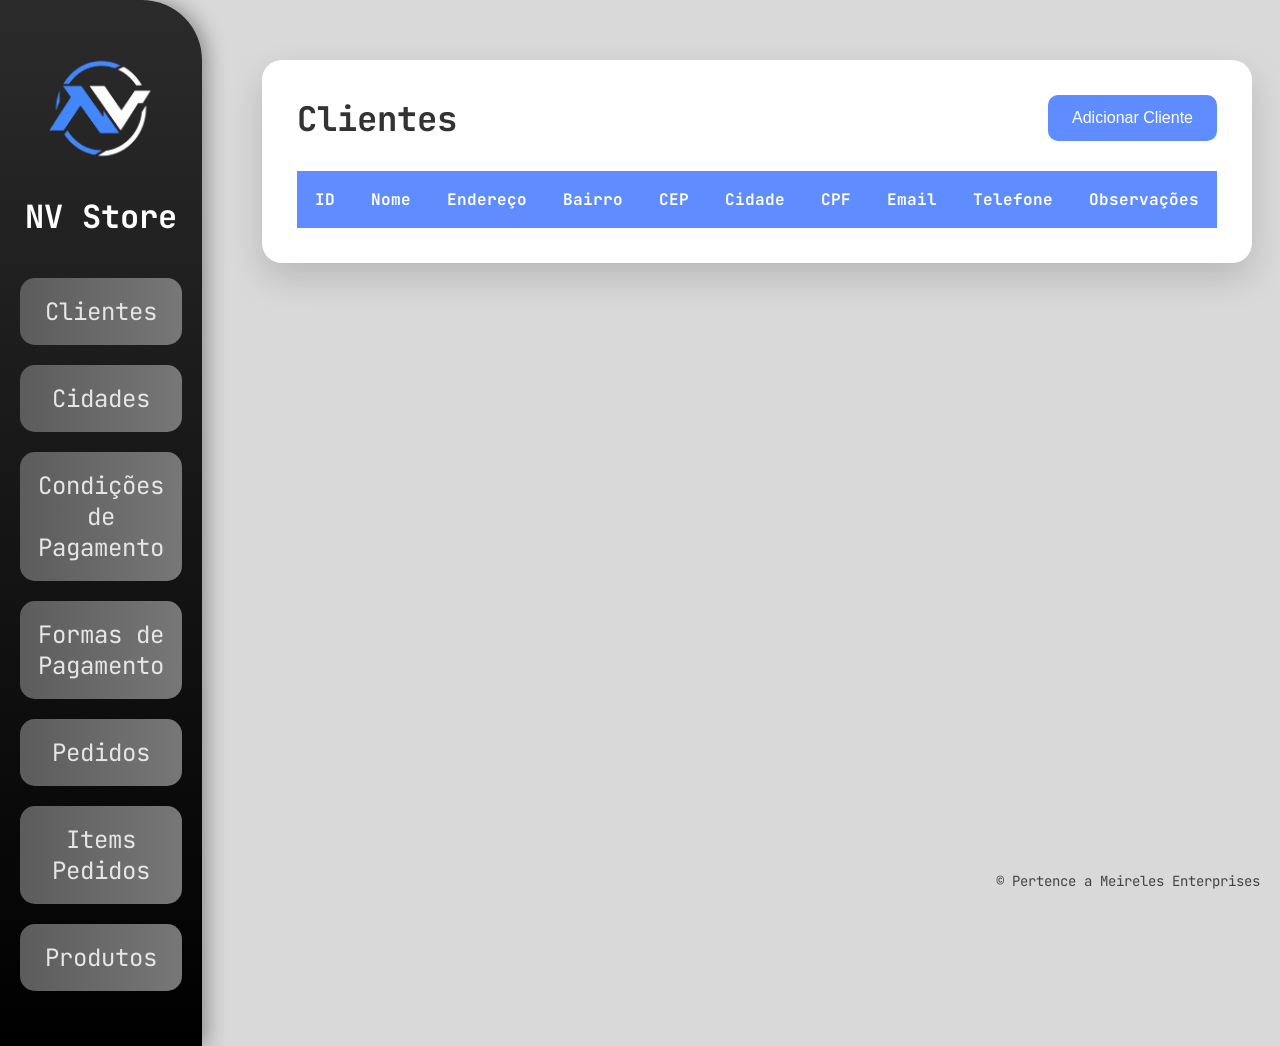
==== commit 8a6d51dd: "observações" ====
--- a/html/index.html
+++ b/html/index.html
@@ -52,7 +52,7 @@
                 <th>CPF</th>
                 <th>Email</th>
                 <th>Telefone</th>
-                <th>Observasoes</th>
+                <th>Observações</th>
                 
             </tr>
         </thead>
@@ -71,7 +71,7 @@
             <input id="nomeAdd">
 
             <Label>Endereço</Label>
-            <input id="endereçoAdd">
+            <input id="enderecoAdd">
 
             <Label>Bairro</Label>
             <input id="bairroAdd">
@@ -92,8 +92,8 @@
             <Label>Telefone</Label>
             <input id="telefoneAdd">
 
-            <Label>Observasoes</Label>
-            <input id="observasoesAdd">
+            <Label>Observações</Label>
+            <input id="observacoesAdd">
     
            
     
@@ -135,8 +135,8 @@
         <Label>Telefone</Label>
         <input id="telefoneEdit">
 
-        <Label>Observasoes</Label>
-        <input id="observasoesEdit">
+        <Label>Observações</Label>
+        <input id="observacoesEdit">
        
     
         <div class="modal-buttons">
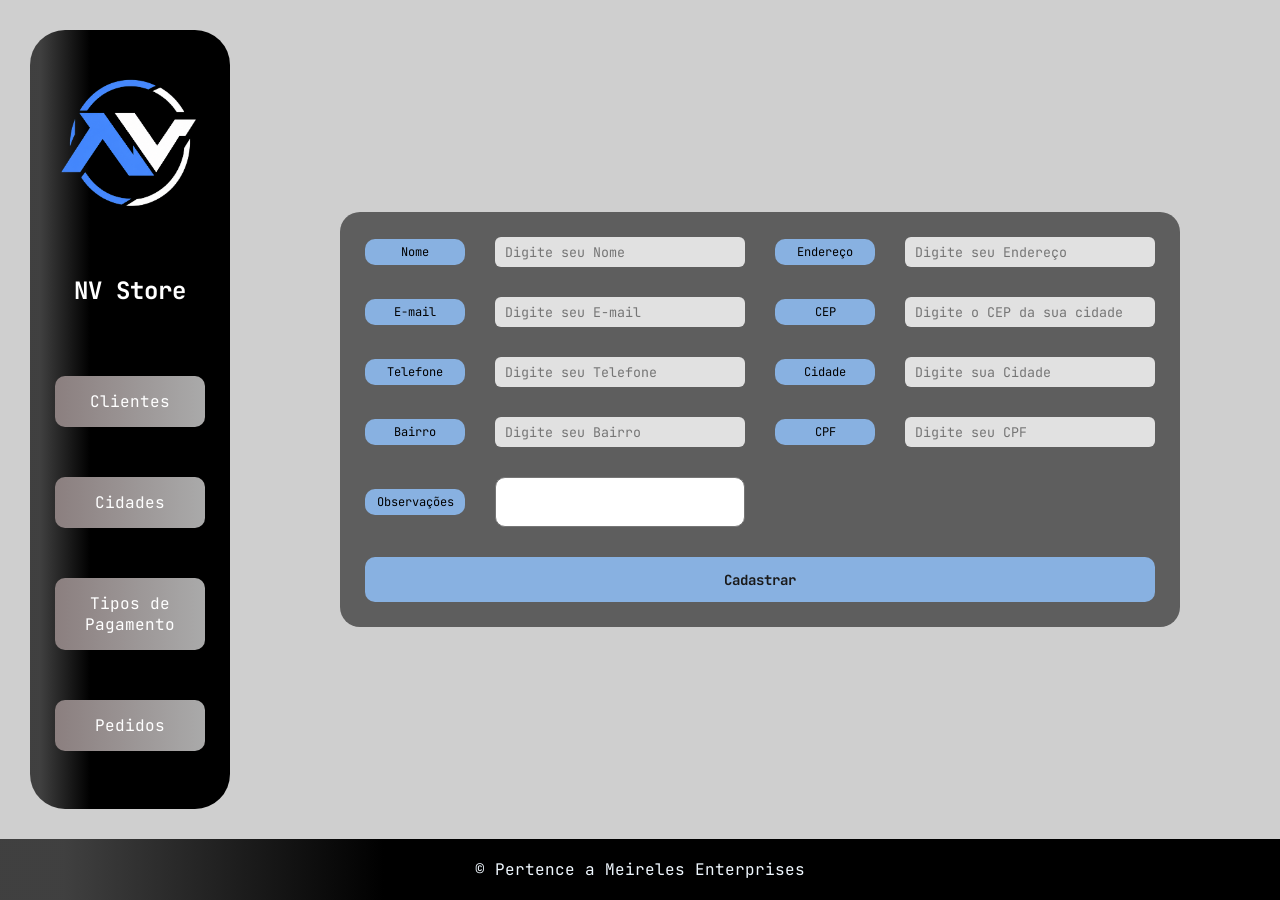
==== commit 0817c50e: "Auxilio" ====
--- a/html/index.html
+++ b/html/index.html
@@ -7,155 +7,65 @@
     <title>NV Store</title>
     <meta name='viewport' content='width=device-width, initial-scale=1'>
     <link rel='stylesheet' type='text/css' media='screen' href='../css/style.css'>
-    <script src='../script.js'></script>
+    <script src='../JS/index.js' defer></script>
     <link rel="preconnect" href="https://fonts.googleapis.com">
     <link rel="preconnect" href="https://fonts.gstatic.com" crossorigin>
     <link href="https://fonts.googleapis.com/css2?family=JetBrains+Mono:wght@400;500;700&display=swap" rel="stylesheet">
+    <link rel="icon" type="image/x-icon" href="../images/logo.ico">
 </head>
 
 <body>
 
-    <nav class="menu">
+    <div class="container">
 
-        <img src="../images/logo.png" alt="Logo">
+        <nav class="menu">
+            <img src="../images/logo.png" alt="Logo NV Store">
+            <h1>NV Store</h1>
 
-        <h1>NV Store</h1>
-
-        <a href="./index.html">Clientes</a>
-        <a href="./cidades.html">Cidades</a>
-        <a href="./condicoes-p.html">Condições de Pagamento</a>
-        <a href="./tp_pagamentos.html">Formas de Pagamento</a>
-        <a href="./pedidos.html">Pedidos</a>
-        <a href="./items.html">Items Pedidos</a>
-        <a href="./produtos.html">Produtos</a>
-
-    </nav>
+            <a href="./index.html">Clientes</a>
+            <a href="./cidades.html">Cidades</a>
+            <a href="./tp_pagamentos.html">Tipos de Pagamento</a>
+            <a href="./pedidos.html">Pedidos</a>
+        </nav>
 
 
-        <div class="conteiner">
-    
-        <div class="card">
-    
-        <div class="topo">
-        <h1>Clientes</h1>
-        <button onclick="abrirModalAdicionar()">Adicionar Cliente</button>
-    </div>
-    <table>
-        <thead>
-            <tr>
-                <th>ID</th>
-                <th>Nome</th>
-                <th>Endereço</th>
-                <th>Bairro</th>
-                <th>CEP</th>
-                <th>Cidade</th>
-                <th>CPF</th>
-                <th>Email</th>
-                <th>Telefone</th>
-                <th>Observações</th>
-                
-            </tr>
-        </thead>
-    
-        <tbody id="tabelaTipos">
-    
-        </tbody>
-    </table>
-    </div>
-    </div>
-    
-    <div class="modal" id="modalAdicionar">
-        <div class="modal-content">
-            <h2>Adicionar Cliente</h2>
-            <Label>Nome</Label>
-            <input id="nomeAdd">
+        <form action="" class="formCad">
 
-            <Label>Endereço</Label>
-            <input id="enderecoAdd">
+            <label for="nome">Nome</label>
+            <input type="text" id="nome" placeholder="Digite seu Nome">
 
-            <Label>Bairro</Label>
-            <input id="bairroAdd">
+            <label for="endereco">Endereço</label>
+            <input type="text" id="endereco" placeholder="Digite seu Endereço">
 
-            <Label>CEP</Label>
-            <input id="cepAdd">
+            <label for="email">E-mail</label>
+            <input type="email" id="email" placeholder="Digite seu E-mail">
 
-            <Label>Cidade</Label>
-            <input id="cidadeAdd">
+            <label for="cep">CEP</label>
+            <input type="text" id="cep" placeholder="Digite o CEP da sua cidade">
 
-            <Label>CPF</Label>
-            <input id="cpfAdd">
-            
+            <label for="tel">Telefone</label>
+            <input type="tel" id="tel" placeholder="Digite seu Telefone">
 
-            <Label>Email</Label>
-            <input id="emailAdd">
+            <label for="cidade">Cidade</label>
+            <input type="text" id="cidade" placeholder="Digite sua Cidade">
 
-            <Label>Telefone</Label>
-            <input id="telefoneAdd">
+            <label for="bairro">Bairro</label>
+            <input type="text" id="bairro" placeholder="Digite seu Bairro">
 
-            <Label>Observações</Label>
-            <input id="observacoesAdd">
-    
-           
-    
-           
-    
-            <div class="modal-buttons">
-                <button onclick="fecharModal('modalAdicionar')">Cancelar</button>
-                <button onclick="criar()">Salvar</button>    
-            </div>
-    
-        </div>
-    </div>
-    <div class="modal" id="modalEditar">
-        <div class="modal-content">
-        <h2>Editar Cliente</h2>
-        <input id="idEdit" hidden>
-    
-        <Label>Nome</Label>
-        <input id="nomeEdit">
+            <label for="cpf">CPF</label>
+            <input type="text" id="cpf" placeholder="Digite seu CPF">
 
-        <Label>Endereço</Label>
-        <input id="enderecoEdit">
+            <label for="obs">Observações</label>
+            <textarea name="obs" id="obs"></textarea>
 
-        <Label>Bairro</Label>
-        <input id="bairroEdit">
+            <button class="botao" type="button">Cadastrar</button>
 
-        <Label>CEP</Label>
-        <input id="cepEdit">
+        </form>
 
-        <Label>Cidade</Label>
-        <input id="cidadeEdit">
-
-        <Label>CPF</Label>
-        <input id="cpfEdit">
-
-        <Label>Email</Label>
-        <input id="emailEdit">
-
-        <Label>Telefone</Label>
-        <input id="telefoneEdit">
-
-        <Label>Observações</Label>
-        <input id="observacoesEdit">
-       
-    
-        <div class="modal-buttons">
-            <button onclick="fecharModal('modalEditar')">Cancelar</button>
-            <button onclick="atualizar()">Atualizar</button>
-        </div>
-    
-    </div>
     </div>
 
-    <footer>
-
-        © Pertence a Meireles Enterprises
-
-    </footer>
-    
-    
-    <script src="../java/script.js"></script>
+    <footer>© Pertence a Meireles Enterprises</footer>
 
 </body>
 
-</html>+</html>
--- a/css/style.css
+++ b/css/style.css
@@ -1,410 +1,144 @@
-* {
+body {
+    font-family: 'JetBrains Mono', monospace;
+    background-color: #cfcfcf;
     margin: 0;
-    padding: 0;
+    display: flex;
+    flex-direction: column;
+    min-height: 100vh;
+}
+
+.logo {
+    display: flex;
+    flex-direction: column;
+    align-items: center;
+}
+
+.menu img {
+    width: 200px;
+    height: 200px;
+}
+
+.menu h1 {
+    margin-top: -20px;
+    color: white;
+}
+
+.menu a {
+    display: inline-block;
+    background: linear-gradient(to right, #8b7f7f, #aaaaaa);
+    color: white;
+    text-decoration: none;
+    padding: 15px 15px;
+    text-align: center;
+    align-items: center;
+    border-radius: 10px;
+    font-family: 'JetBrains Mono', monospace;
+    width: 150px;
+    box-sizing: border-box;
+    transition: background 0.2s ease;
+}
+
+.menu a:hover {
+    background: linear-gradient(to right, #635b5b, #807f7f);
+}
+
+.menu {
+    border-radius: 35px;
+    display: flex;
+    flex-direction: column;
+    align-items: center;
+    padding: 15px;
+    gap: 50px;
+    background: linear-gradient(to right, hsl(0, 0%, 25%) 5%, #000000 30%);
+    width: 200px;
+    flex-shrink: 0;
+    box-sizing: border-box;
+    align-self: stretch;
+}
+
+.links {
+    display: flex;
+    flex-direction: column;
+    gap: 15px;
+}
+
+.container {
+    display: flex;
+    flex: 1;
+    align-items: center;
+    justify-content: center;
+    flex-wrap: wrap;
+    gap: 40px;
+    padding: 30px;
     box-sizing: border-box;
 }
 
-body {
-    font-family: "JetBrains Mono", monospace;
-    background: #d9d9d9;
-    display: flex;
-    min-height: 100vh;
+.container label {
+    background-color: #88b1e1;
+    border-radius: 10px;
+    padding: 5px;
+    text-align: center;
+    font-size: 12px;
 }
 
-/* MENU */
-
-.menu {
-    width: 300px;
-    background: linear-gradient(180deg, #2b2b2b 0%, #000 100%);
-    border-top-right-radius: 60px;
-    display: flex;
-    flex-direction: column;
+.formCad {
+    background-color: rgb(94, 94, 94);
+    padding: 25px;
+    border-radius: 20px;
+    display: grid;
+    grid-template-columns: 100px 250px 100px 250px;
+    gap: 30px;
     align-items: center;
-    padding: 35px 20px;
-    box-shadow: 5px 0 20px rgba(0,0,0,.35);
+    width: fit-content;
+    max-width: 100%;
+    margin: 0 auto;
 }
 
-.menu img{
-    width: 150px;
-    margin-bottom: 10px;
+.formCad input {
+    font-family: 'JetBrains Mono', monospace;
+    border-radius: 6px;
+    border: none;
+    background-color: #e1e1e1;
+    width: 100%;
+    height: 30px;
+    box-sizing: border-box;
+    padding-left: 10px;
 }
 
-.menu h1{
-    color: white;
-    margin-bottom: 40px;
-    font-size: 32px;
+.formCad textarea {
+    width: 100%;
+    max-width: 520px;
+    height: 50px;
+    border-radius: 10px;
+    resize: none;
+    box-sizing: border-box;
+    padding: 8px;
+    font-family: 'JetBrains Mono', monospace;
 }
 
-.menu a{
-    width: 100%;
+footer {
+    color: aliceblue;
+    background: linear-gradient(to right, hsl(0, 0%, 25%) 5%, #000000 30%);
+    padding: 20px;
     text-align: center;
-    text-decoration: none;
-    color: #e6e6e6;
-    font-size: 24px;
-    margin-bottom: 20px;
-    padding: 18px;
-
-    background: linear-gradient(90deg,#5c5c5c,#777);
-
-    border-radius: 15px;
-
-    transition: .3s;
+    align-items: center;
 }
 
-.menu a:hover{
-
-    background: #6b90ff;
-    color: white;
-
-    transform: translateX(10px);
-
-    box-shadow: 0 8px 15px rgba(0,0,0,.3);
-
+.botao {
+    grid-column: 1 / -1;
+    width: 100%;
+    height: 45px;
+    border-radius: 10px;
+    border: none;
+    background-color: #88b1e1;
+    font-family: 'JetBrains Mono', monospace;
+    font-weight: bold;
+    font-size: 14px;
+    color: #1a1a1a;
+    cursor: pointer;
+    transition: background-color 0.2s ease;
 }
 
-/* CONTEÚDO */
-
-.conteiner{
-    flex:1;
-    display:flex;
-    justify-content:center;
-    align-items:flex-start;
-    padding:60px;
+.botao:hover {
+    background-color: #6a97c9;
 }
-
-.card{
-
-    width:100%;
-    max-width:1000px;
-
-    background:white;
-
-    border-radius:20px;
-
-    padding:35px;
-
-    box-shadow:0 15px 35px rgba(0,0,0,.15);
-
-}
-
-/* TOPO */
-
-.topo{
-
-    display:flex;
-
-    justify-content:space-between;
-
-    align-items:center;
-
-    margin-bottom:30px;
-
-}
-
-.topo h1{
-
-    color:#333;
-
-    font-size:34px;
-
-}
-
-.topo button{
-
-    background:#5f8cff;
-
-    color:white;
-
-    border:none;
-
-    padding:14px 24px;
-
-    border-radius:10px;
-
-    font-size:16px;
-
-    cursor:pointer;
-
-    transition:.3s;
-
-}
-
-.topo button:hover{
-
-    background:#4778f5;
-
-    transform:scale(1.05);
-
-}
-
-/* TABELA */
-
-table{
-
-    width:100%;
-
-    border-collapse:collapse;
-
-}
-
-thead{
-
-    background:#5f8cff;
-
-    color:white;
-
-}
-
-th{
-
-    padding:18px;
-
-    text-align:left;
-
-}
-
-td{
-
-    padding:15px;
-
-    border-bottom:1px solid #ddd;
-
-}
-
-tbody tr{
-
-    transition:.2s;
-
-}
-
-tbody tr:hover{
-
-    background:#f5f8ff;
-
-}
-
-/* BOTÕES DA TABELA */
-
-td button{
-
-    border:none;
-
-    padding:8px 14px;
-
-    border-radius:8px;
-
-    cursor:pointer;
-
-    margin-right:8px;
-
-    transition:.3s;
-
-}
-
-.editar{
-
-    background:#4CAF50;
-
-    color:white;
-
-}
-
-.editar:hover{
-
-    background:#388E3C;
-
-}
-
-.excluir{
-
-    background:#f44336;
-
-    color:white;
-
-}
-
-.excluir:hover{
-
-    background:#d32f2f;
-
-}
-
-/* MODAL */
-
-.modal{
-
-    display:none;
-
-    position:fixed;
-
-    inset:0;
-
-    background:rgba(0,0,0,.55);
-
-    justify-content:center;
-
-    align-items:center;
-
-    z-index:1000;
-
-}
-
-.modal-content{
-
-    background:white;
-
-    width:420px;
-
-    border-radius:20px;
-
-    padding:30px;
-
-    box-shadow:0 15px 40px rgba(0,0,0,.3);
-
-}
-
-.modal-content h2{
-
-    margin-bottom:20px;
-
-    color:#333;
-
-}
-
-.modal-content label{
-
-    display:block;
-
-    margin-top:15px;
-
-    margin-bottom:8px;
-
-    font-weight:bold;
-
-}
-
-.modal-content input{
-
-    width:100%;
-
-    padding:12px;
-
-    border-radius:10px;
-
-    border:1px solid #ccc;
-
-    outline:none;
-
-    font-size:15px;
-
-}
-
-.modal-content input:focus{
-
-    border-color:#5f8cff;
-
-}
-
-/* BOTÕES MODAL */
-
-.modal-buttons{
-
-    display:flex;
-
-    justify-content:flex-end;
-
-    gap:10px;
-
-    margin-top:30px;
-
-}
-
-.modal-buttons button{
-
-    border:none;
-
-    padding:12px 20px;
-
-    border-radius:10px;
-
-    cursor:pointer;
-
-    font-size:15px;
-
-}
-
-.modal-buttons button:first-child{
-
-    background:#888;
-
-    color:white;
-
-}
-
-.modal-buttons button:last-child{
-
-    background:#5f8cff;
-
-    color:white;
-
-}
-
-/* FOOTER */
-
-footer{
-
-    position:fixed;
-
-    bottom:10px;
-
-    right:20px;
-
-    color:#444;
-
-    font-size:14px;
-
-}
-
-
-/* RESPONSIVO */
-
-@media(max-width:900px){
-
-    body{
-
-        flex-direction:column;
-
-    }
-
-    .menu{
-
-        width:100%;
-
-        border-radius:0;
-
-        padding:20px;
-
-    }
-
-    .menu a{
-
-        font-size:18px;
-
-    }
-
-    .conteiner{
-
-        padding:20px;
-
-    }
-
-    .topo{
-
-        flex-direction:column;
-
-        gap:20px;
-
-        align-items:flex-start;
-
-    }
-}
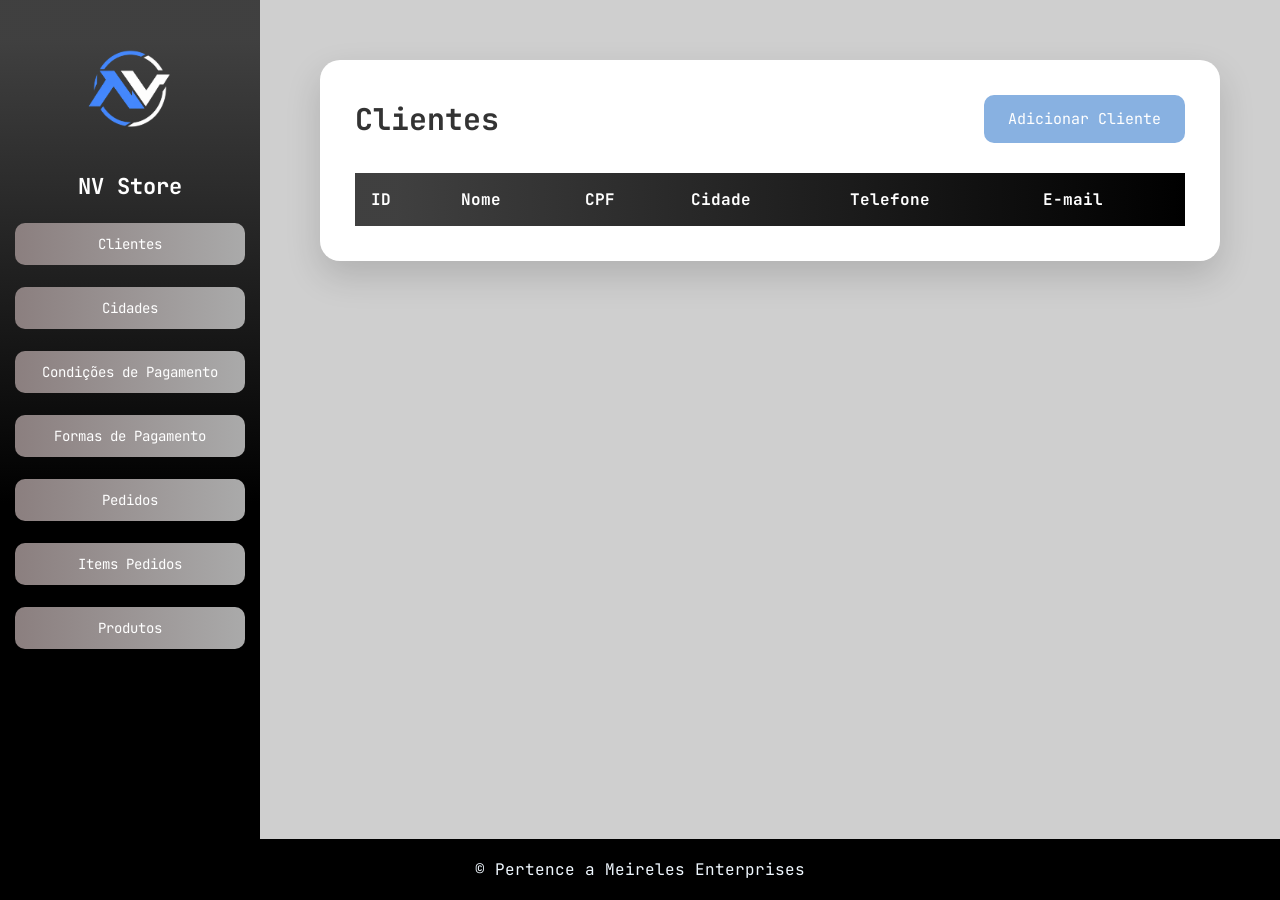
==== commit 1c21b2c6: "Tá bunito" ====
--- a/html/index.html
+++ b/html/index.html
@@ -1,70 +1,135 @@
 <!DOCTYPE html>
-<html>
+<html lang="pt-br">
 
 <head>
-    <meta charset='utf-8'>
-    <meta http-equiv='X-UA-Compatible' content='IE=edge'>
+    <meta charset="UTF-8">
+    <meta name="viewport" content="width=device-width, initial-scale=1.0">
     <title>NV Store</title>
-    <meta name='viewport' content='width=device-width, initial-scale=1'>
-    <link rel='stylesheet' type='text/css' media='screen' href='../css/style.css'>
-    <script src='../JS/index.js' defer></script>
+
+    <link rel="stylesheet" href="../css/style.css">
+
     <link rel="preconnect" href="https://fonts.googleapis.com">
     <link rel="preconnect" href="https://fonts.gstatic.com" crossorigin>
     <link href="https://fonts.googleapis.com/css2?family=JetBrains+Mono:wght@400;500;700&display=swap" rel="stylesheet">
-    <link rel="icon" type="image/x-icon" href="../images/logo.ico">
 </head>
 
 <body>
 
-    <div class="container">
+    <div class="layout">
+    <nav class="menu">
 
-        <nav class="menu">
-            <img src="../images/logo.png" alt="Logo NV Store">
-            <h1>NV Store</h1>
+        <img src="../images/logo.png" alt="Logo">
 
-            <a href="./index.html">Clientes</a>
-            <a href="./cidades.html">Cidades</a>
-            <a href="./tp_pagamentos.html">Tipos de Pagamento</a>
-            <a href="./pedidos.html">Pedidos</a>
-        </nav>
+        <h1>NV Store</h1>
 
+        <a href="./index.html">Clientes</a>
+        <a href="./cidades.html">Cidades</a>
+        <a href="./condicoes-p.html">Condições de Pagamento</a>
+        <a href="./tp_pagamentos.html">Formas de Pagamento</a>
+        <a href="./pedidos.html">Pedidos</a>
+        <a href="./items.html">Items Pedidos</a>
+        <a href="./produtos.html">Produtos</a>
 
-        <form action="" class="formCad">
+    </nav>
 
-            <label for="nome">Nome</label>
-            <input type="text" id="nome" placeholder="Digite seu Nome">
+        <div class="conteiner">
 
-            <label for="endereco">Endereço</label>
-            <input type="text" id="endereco" placeholder="Digite seu Endereço">
+        <div class="card">
 
-            <label for="email">E-mail</label>
-            <input type="email" id="email" placeholder="Digite seu E-mail">
+        <div class="topo">
+        <h1>Clientes</h1>
+        <button onclick="abrirModalAdicionar()">Adicionar Cliente</button>
+    </div>
+    <table>
+        <thead>
+            <tr>
+                <th>ID</th>
+                <th>Nome</th>
+                <th>CPF</th>
+                <th>Cidade</th>
+                <th>Telefone</th>
+                <th>E-mail</th>
 
-            <label for="cep">CEP</label>
-            <input type="text" id="cep" placeholder="Digite o CEP da sua cidade">
+            </tr>
+        </thead>
 
-            <label for="tel">Telefone</label>
-            <input type="tel" id="tel" placeholder="Digite seu Telefone">
+        <tbody id="tabelaTipos">
 
-            <label for="cidade">Cidade</label>
-            <input type="text" id="cidade" placeholder="Digite sua Cidade">
+        </tbody>
+    </table>
+    </div>
+    </div>
 
-            <label for="bairro">Bairro</label>
-            <input type="text" id="bairro" placeholder="Digite seu Bairro">
+    <div class="modal" id="modalAdicionar">
+        <div class="modal-content">
+            <h2>Adicionar Cliente</h2>
+            <Label>Nome</Label>
+            <input id="nomeAdd">
+            <Label>Endereço</Label>
+            <input id="enderecoAdd">
+            <Label>Bairro</Label>
+            <input id="bairroAdd">
+            <Label>CEP</Label>
+            <input id="cepAdd">
+            <Label>Cidade id</Label>
+            <input id="cidadeAdd">
+            <Label>CPF</Label>
+            <input id="cpfAdd">
+            <Label>E-mail</Label>
+            <input id="emailAdd">
+            <Label>Telefone</Label>
+            <input id="telefoneAdd">
+            <Label>Observações</Label>
+            <textarea id="obsAdd"></textarea>
 
-            <label for="cpf">CPF</label>
-            <input type="text" id="cpf" placeholder="Digite seu CPF">
+            <div class="modal-buttons">
+                <button onclick="fecharModal('modalAdicionar')">Cancelar</button>
+                <button onclick="criar()">Salvar</button>
+            </div>
 
-            <label for="obs">Observações</label>
-            <textarea name="obs" id="obs"></textarea>
+        </div>
+    </div>
+    <div class="modal" id="modalEditar">
+        <div class="modal-content">
+        <h2>Editar Cliente</h2>
+        <input id="idEdit" hidden>
 
-            <button class="botao" type="button">Cadastrar</button>
+        <Label>Nome</Label>
+        <input id="nomeEdit">
+        <Label>Endereço</Label>
+        <input id="enderecoEdit">
+        <Label>Bairro</Label>
+        <input id="bairroEdit">
+        <Label>CEP</Label>
+        <input id="cepEdit">
+        <Label>Cidade id</Label>
+        <input id="cidadeEdit">
+        <Label>CPF</Label>
+        <input id="cpfEdit">
+        <Label>E-mail</Label>
+        <input id="emailEdit">
+        <Label>Telefone</Label>
+        <input id="telefoneEdit">
+        <Label>Observações</Label>
+        <textarea id="obsEdit"></textarea>
 
-        </form>
+        <div class="modal-buttons">
+            <button onclick="fecharModal('modalEditar')">Cancelar</button>
+            <button onclick="atualizar()">Atualizar</button>
+        </div>
 
     </div>
+    </div>
 
-    <footer>© Pertence a Meireles Enterprises</footer>
+        </div>
+
+    <footer>
+
+        © Pertence a Meireles Enterprises
+
+    </footer>
+
+    <script src="../java/clientes.js"></script>
 
 </body>
 
--- a/css/style.css
+++ b/css/style.css
@@ -1,144 +1,269 @@
+/* =========================================================
+   PADRÃO NV STORE — TELAS DE LISTAGEM (tabela + modal)
+   ========================================================= */
+
+/* RESET */
+* {
+    margin: 0;
+    padding: 0;
+    box-sizing: border-box;
+}
+
 body {
     font-family: 'JetBrains Mono', monospace;
     background-color: #cfcfcf;
-    margin: 0;
     display: flex;
     flex-direction: column;
     min-height: 100vh;
 }
 
-.logo {
+/* LINHA PRINCIPAL: menu + conteúdo */
+.layout {
+    display: flex;
+    flex: 1;
+}
+
+/* MENU */
+.menu {
+    width: 260px;
+    min-width: 260px;
     display: flex;
     flex-direction: column;
     align-items: center;
+    gap: 22px;
+    padding: 30px 15px;
+    box-sizing: border-box;
+    background: linear-gradient(to bottom, hsl(0, 0%, 25%) 5%, #000000 60%);
 }
 
 .menu img {
-    width: 200px;
-    height: 200px;
+    width: 120px;
+    height: 120px;
 }
 
 .menu h1 {
-    margin-top: -20px;
-    color: white;
+    color: white;
+    margin: 0;
+    font-size: 22px;
+    text-align: center;
 }
 
 .menu a {
-    display: inline-block;
+    display: block;
+    width: 100%;
+    box-sizing: border-box;
     background: linear-gradient(to right, #8b7f7f, #aaaaaa);
     color: white;
     text-decoration: none;
-    padding: 15px 15px;
+    padding: 12px 10px;
     text-align: center;
-    align-items: center;
-    border-radius: 10px;
-    font-family: 'JetBrains Mono', monospace;
-    width: 150px;
-    box-sizing: border-box;
-    transition: background 0.2s ease;
+    border-radius: 10px;
+    font-family: 'JetBrains Mono', monospace;
+    font-size: 14px;
+    transition: .3s;
 }
 
 .menu a:hover {
     background: linear-gradient(to right, #635b5b, #807f7f);
 }
 
-.menu {
-    border-radius: 35px;
-    display: flex;
-    flex-direction: column;
+/* CONTEÚDO */
+.conteiner {
+    flex: 1;
+    display: flex;
+    justify-content: center;
+    align-items: flex-start;
+    padding: 60px;
+}
+
+.card {
+    width: 100%;
+    max-width: 1000px;
+    background: white;
+    border-radius: 20px;
+    padding: 35px;
+    box-shadow: 0 15px 35px rgba(0, 0, 0, .15);
+}
+
+/* TOPO */
+.topo {
+    display: flex;
+    justify-content: space-between;
     align-items: center;
-    padding: 15px;
-    gap: 50px;
-    background: linear-gradient(to right, hsl(0, 0%, 25%) 5%, #000000 30%);
-    width: 200px;
-    flex-shrink: 0;
-    box-sizing: border-box;
-    align-self: stretch;
-}
-
-.links {
-    display: flex;
-    flex-direction: column;
-    gap: 15px;
-}
-
-.container {
-    display: flex;
-    flex: 1;
+    margin-bottom: 30px;
+}
+
+.topo h1 {
+    color: #333;
+    font-size: 30px;
+}
+
+.topo button {
+    background: #88b1e1;
+    color: white;
+    border: none;
+    padding: 14px 24px;
+    border-radius: 10px;
+    font-size: 15px;
+    font-family: 'JetBrains Mono', monospace;
+    cursor: pointer;
+    transition: .3s;
+}
+
+.topo button:hover {
+    background: #5488c4;
+    transform: scale(1.05);
+}
+
+/* TABELA */
+table {
+    width: 100%;
+    border-collapse: collapse;
+}
+
+thead {
+    background: linear-gradient(to right, hsl(0, 0%, 25%) 5%, #000000);
+    color: white;
+}
+
+th {
+    padding: 16px;
+    text-align: left;
+}
+
+td {
+    padding: 14px;
+    border-bottom: 1px solid #ddd;
+}
+
+tbody tr {
+    transition: .2s;
+}
+
+tbody tr:hover {
+    background: #eef4fc;
+}
+
+/* BOTÕES DA TABELA */
+td button {
+    border: none;
+    padding: 8px 14px;
+    border-radius: 8px;
+    cursor: pointer;
+    margin-right: 8px;
+    font-family: 'JetBrains Mono', monospace;
+    transition: .3s;
+}
+
+.editar {
+    background: #4CAF50;
+    color: white;
+}
+
+.editar:hover {
+    background: #388E3C;
+}
+
+.excluir {
+    background: #f44336;
+    color: white;
+}
+
+.excluir:hover {
+    background: #d32f2f;
+}
+
+/* MODAL */
+.modal {
+    display: none;
+    position: fixed;
+    inset: 0;
+    background: rgba(0, 0, 0, .55);
+    justify-content: center;
     align-items: center;
-    justify-content: center;
-    flex-wrap: wrap;
-    gap: 40px;
+    z-index: 1000;
+}
+
+.modal-content {
+    background: white;
+    width: 420px;
+    max-width: 90%;
+    max-height: 85vh;
+    overflow-y: auto;
+    border-radius: 20px;
     padding: 30px;
-    box-sizing: border-box;
-}
-
-.container label {
-    background-color: #88b1e1;
-    border-radius: 10px;
-    padding: 5px;
-    text-align: center;
-    font-size: 12px;
-}
-
-.formCad {
-    background-color: rgb(94, 94, 94);
-    padding: 25px;
-    border-radius: 20px;
-    display: grid;
-    grid-template-columns: 100px 250px 100px 250px;
-    gap: 30px;
-    align-items: center;
-    width: fit-content;
-    max-width: 100%;
-    margin: 0 auto;
-}
-
-.formCad input {
-    font-family: 'JetBrains Mono', monospace;
-    border-radius: 6px;
+    box-shadow: 0 15px 40px rgba(0, 0, 0, .3);
+    font-family: 'JetBrains Mono', monospace;
+}
+
+.modal-content h2 {
+    margin-bottom: 20px;
+    color: #333;
+}
+
+.modal-content label {
+    display: block;
+    margin-top: 15px;
+    margin-bottom: 8px;
+    font-weight: bold;
+}
+
+.modal-content input,
+.modal-content textarea {
+    width: 100%;
+    padding: 12px;
+    border-radius: 10px;
+    border: 1px solid #ccc;
+    outline: none;
+    font-size: 15px;
+    font-family: 'JetBrains Mono', monospace;
+}
+
+.modal-content textarea {
+    resize: none;
+    height: 70px;
+}
+
+.modal-content input:focus,
+.modal-content textarea:focus {
+    border-color: #88b1e1;
+}
+
+/* BOTÕES MODAL */
+.modal-buttons {
+    display: flex;
+    justify-content: flex-end;
+    gap: 10px;
+    margin-top: 30px;
+}
+
+.modal-buttons button {
     border: none;
-    background-color: #e1e1e1;
-    width: 100%;
-    height: 30px;
-    box-sizing: border-box;
-    padding-left: 10px;
-}
-
-.formCad textarea {
-    width: 100%;
-    max-width: 520px;
-    height: 50px;
-    border-radius: 10px;
-    resize: none;
-    box-sizing: border-box;
-    padding: 8px;
-    font-family: 'JetBrains Mono', monospace;
-}
-
+    padding: 12px 20px;
+    border-radius: 10px;
+    cursor: pointer;
+    font-size: 15px;
+    font-family: 'JetBrains Mono', monospace;
+}
+
+.modal-buttons button:first-child {
+    background: #888;
+    color: white;
+}
+
+.modal-buttons button:last-child {
+    background: #88b1e1;
+    color: white;
+}
+
+.modal-buttons button:last-child:hover {
+    background: #5488c4;
+}
+
+/* FOOTER */
 footer {
     color: aliceblue;
-    background: linear-gradient(to right, hsl(0, 0%, 25%) 5%, #000000 30%);
+    background: black;
     padding: 20px;
     text-align: center;
-    align-items: center;
-}
-
-.botao {
-    grid-column: 1 / -1;
-    width: 100%;
-    height: 45px;
-    border-radius: 10px;
-    border: none;
-    background-color: #88b1e1;
-    font-family: 'JetBrains Mono', monospace;
-    font-weight: bold;
-    font-size: 14px;
-    color: #1a1a1a;
-    cursor: pointer;
-    transition: background-color 0.2s ease;
-}
-
-.botao:hover {
-    background-color: #6a97c9;
-}
+}
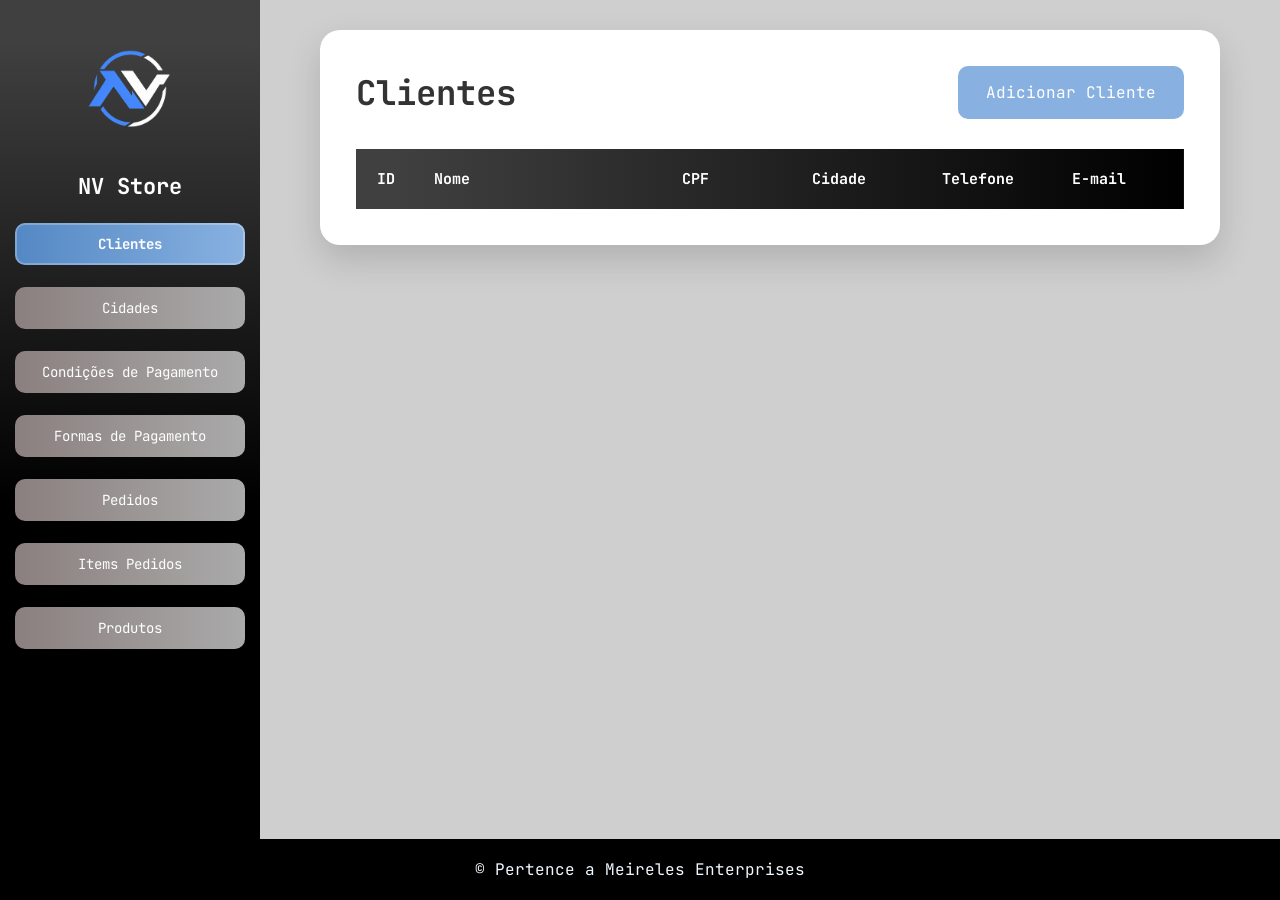
==== commit 1c8344d0: "Tá tão perto" ====
--- a/html/index.html
+++ b/html/index.html
@@ -22,7 +22,7 @@
 
         <h1>NV Store</h1>
 
-        <a href="./index.html">Clientes</a>
+        <a href="./index.html" class="active">Clientes</a>
         <a href="./cidades.html">Cidades</a>
         <a href="./condicoes-p.html">Condições de Pagamento</a>
         <a href="./tp_pagamentos.html">Formas de Pagamento</a>
@@ -43,8 +43,8 @@
     <table>
         <thead>
             <tr>
-                <th>ID</th>
-                <th>Nome</th>
+                <th class="col-id">ID</th>
+                <th class="col-principal">Nome</th>
                 <th>CPF</th>
                 <th>Cidade</th>
                 <th>Telefone</th>
@@ -63,61 +63,99 @@
     <div class="modal" id="modalAdicionar">
         <div class="modal-content">
             <h2>Adicionar Cliente</h2>
-            <Label>Nome</Label>
-            <input id="nomeAdd">
-            <Label>Endereço</Label>
-            <input id="enderecoAdd">
-            <Label>Bairro</Label>
-            <input id="bairroAdd">
-            <Label>CEP</Label>
-            <input id="cepAdd">
-            <Label>Cidade id</Label>
-            <input id="cidadeAdd">
-            <Label>CPF</Label>
-            <input id="cpfAdd">
-            <Label>E-mail</Label>
-            <input id="emailAdd">
-            <Label>Telefone</Label>
-            <input id="telefoneAdd">
-            <Label>Observações</Label>
-            <textarea id="obsAdd"></textarea>
+            <form id="formAdicionar" onsubmit="criar(); return false;">
 
-            <div class="modal-buttons">
-                <button onclick="fecharModal('modalAdicionar')">Cancelar</button>
-                <button onclick="criar()">Salvar</button>
-            </div>
+                <label>Nome</label>
+                <input id="nomeAdd" type="text" maxlength="100" required placeholder="Nome completo">
 
+                <label>CPF</label>
+                <input id="cpfAdd" type="text" inputmode="numeric" maxlength="14"
+                    pattern="\d{3}\.?\d{3}\.?\d{3}-?\d{2}" placeholder="000.000.000-00" required
+                    title="Informe um CPF válido (somente números ou no formato 000.000.000-00)">
+
+                <label>E-mail</label>
+                <input id="emailAdd" type="email" maxlength="100" placeholder="nome@exemplo.com">
+
+                <label>Telefone</label>
+                <input id="telefoneAdd" type="tel" inputmode="numeric" maxlength="15"
+                    pattern="\(?\d{2}\)?\s?\d{4,5}-?\d{4}" placeholder="(00) 00000-0000"
+                    title="Informe um telefone válido, ex: (00) 00000-0000">
+
+                <!-- Select alimentado via JS a partir da lista de cidades cadastradas -->
+                <label>Cidade</label>
+                <select id="cidadeAdd" required>
+                    <option value="" selected disabled>Selecione uma cidade...</option>
+                </select>
+
+                <label>CEP</label>
+                <input id="cepAdd" type="text" inputmode="numeric" maxlength="9"
+                    pattern="\d{5}-?\d{3}" placeholder="00000-000"
+                    title="Informe um CEP válido, ex: 00000-000">
+
+                <label class="full">Endereço</label>
+                <input class="full" id="enderecoAdd" type="text" maxlength="150" placeholder="Rua, número">
+
+                <label class="full">Bairro</label>
+                <input class="full" id="bairroAdd" type="text" maxlength="80">
+
+                <label class="full">Observações</label>
+                <textarea class="full" id="obsAdd" maxlength="500"></textarea>
+
+                <div class="modal-buttons">
+                    <button type="button" onclick="fecharModal('modalAdicionar')">Cancelar</button>
+                    <button type="submit">Salvar</button>
+                </div>
+
+            </form>
         </div>
     </div>
     <div class="modal" id="modalEditar">
         <div class="modal-content">
         <h2>Editar Cliente</h2>
-        <input id="idEdit" hidden>
+        <form id="formEditar" onsubmit="atualizar(); return false;">
 
-        <Label>Nome</Label>
-        <input id="nomeEdit">
-        <Label>Endereço</Label>
-        <input id="enderecoEdit">
-        <Label>Bairro</Label>
-        <input id="bairroEdit">
-        <Label>CEP</Label>
-        <input id="cepEdit">
-        <Label>Cidade id</Label>
-        <input id="cidadeEdit">
-        <Label>CPF</Label>
-        <input id="cpfEdit">
-        <Label>E-mail</Label>
-        <input id="emailEdit">
-        <Label>Telefone</Label>
-        <input id="telefoneEdit">
-        <Label>Observações</Label>
-        <textarea id="obsEdit"></textarea>
+            <input id="idEdit" hidden>
 
-        <div class="modal-buttons">
-            <button onclick="fecharModal('modalEditar')">Cancelar</button>
-            <button onclick="atualizar()">Atualizar</button>
-        </div>
+            <label>Nome</label>
+            <input id="nomeEdit" type="text" maxlength="100" required>
 
+            <label>CPF</label>
+            <input id="cpfEdit" type="text" inputmode="numeric" maxlength="14"
+                pattern="\d{3}\.?\d{3}\.?\d{3}-?\d{2}" required
+                title="Informe um CPF válido (somente números ou no formato 000.000.000-00)">
+
+            <label>E-mail</label>
+            <input id="emailEdit" type="email" maxlength="100">
+
+            <label>Telefone</label>
+            <input id="telefoneEdit" type="tel" inputmode="numeric" maxlength="15"
+                pattern="\(?\d{2}\)?\s?\d{4,5}-?\d{4}"
+                title="Informe um telefone válido, ex: (00) 00000-0000">
+
+            <label>Cidade</label>
+            <select id="cidadeEdit" required>
+                <option value="" selected disabled>Selecione uma cidade...</option>
+            </select>
+
+            <label>CEP</label>
+            <input id="cepEdit" type="text" inputmode="numeric" maxlength="9"
+                pattern="\d{5}-?\d{3}" title="Informe um CEP válido, ex: 00000-000">
+
+            <label class="full">Endereço</label>
+            <input class="full" id="enderecoEdit" type="text" maxlength="150">
+
+            <label class="full">Bairro</label>
+            <input class="full" id="bairroEdit" type="text" maxlength="80">
+
+            <label class="full">Observações</label>
+            <textarea class="full" id="obsEdit" maxlength="500"></textarea>
+
+            <div class="modal-buttons">
+                <button type="button" onclick="fecharModal('modalEditar')">Cancelar</button>
+                <button type="submit">Atualizar</button>
+            </div>
+
+        </form>
     </div>
     </div>
 
@@ -129,7 +167,7 @@
 
     </footer>
 
-    <script src="../java/clientes.js"></script>
+    <script src="../js/clientes.js"></script>
 
 </body>
 
--- a/css/style.css
+++ b/css/style.css
@@ -67,21 +67,32 @@
     background: linear-gradient(to right, #635b5b, #807f7f);
 }
 
+/* Link da página atual */
+.menu a.active {
+    background: linear-gradient(to right, #5488c4, #88b1e1);
+    box-shadow: 0 0 0 2px rgba(255, 255, 255, .25) inset;
+    font-weight: bold;
+}
+
+.menu a.active:hover {
+    background: linear-gradient(to right, #5488c4, #88b1e1);
+}
+
 /* CONTEÚDO */
 .conteiner {
     flex: 1;
     display: flex;
     justify-content: center;
     align-items: flex-start;
-    padding: 60px;
+    padding: 30px 60px 60px;
 }
 
 .card {
     width: 100%;
-    max-width: 1000px;
+    max-width: 1150px;
     background: white;
     border-radius: 20px;
-    padding: 35px;
+    padding: 36px;
     box-shadow: 0 15px 35px rgba(0, 0, 0, .15);
 }
 
@@ -95,16 +106,16 @@
 
 .topo h1 {
     color: #333;
-    font-size: 30px;
+    font-size: 34px;
 }
 
 .topo button {
     background: #88b1e1;
     color: white;
     border: none;
-    padding: 14px 24px;
-    border-radius: 10px;
-    font-size: 15px;
+    padding: 16px 28px;
+    border-radius: 10px;
+    font-size: 16px;
     font-family: 'JetBrains Mono', monospace;
     cursor: pointer;
     transition: .3s;
@@ -119,6 +130,7 @@
 table {
     width: 100%;
     border-collapse: collapse;
+    table-layout: fixed;
 }
 
 thead {
@@ -127,21 +139,50 @@
 }
 
 th {
-    padding: 16px;
+    padding: 20px 18px;
     text-align: left;
+    font-size: 15px;
 }
 
 td {
-    padding: 14px;
+    padding: 18px;
     border-bottom: 1px solid #ddd;
+    font-size: 15px;
+    overflow: hidden;
+    text-overflow: ellipsis;
+}
+
+/* Padrão de largura de coluna em TODAS as tabelas do sistema:
+   marque o <th> do ID com class="col-id" e o <th> da coluna
+   principal (Nome/Descrição/Cliente) com class="col-principal" */
+.col-id {
+    width: 60px;
+    text-align: center;
+}
+
+.col-principal {
+    width: 30%;
 }
 
 tbody tr {
     transition: .2s;
 }
 
+tbody tr:nth-child(even) {
+    background: #f7f9fc;
+}
+
 tbody tr:hover {
     background: #eef4fc;
+}
+
+/* Estado vazio (tabela sem nenhuma linha) */
+tbody:empty::after {
+    content: "Nenhum registro cadastrado ainda.";
+    display: block;
+    padding: 30px;
+    text-align: center;
+    color: #999;
 }
 
 /* BOTÕES DA TABELA */
@@ -184,31 +225,52 @@
     z-index: 1000;
 }
 
+.modal-content form {
+    display: contents;
+}
+
 .modal-content {
     background: white;
-    width: 420px;
-    max-width: 90%;
+    width: 620px;
+    max-width: 92%;
     max-height: 85vh;
     overflow-y: auto;
     border-radius: 20px;
-    padding: 30px;
+    padding: 30px 35px;
     box-shadow: 0 15px 40px rgba(0, 0, 0, .3);
     font-family: 'JetBrains Mono', monospace;
+
+    /* Formulário em grid de 2 colunas: label em cima do campo,
+       mas os pares label+campo lado a lado (menos vertical) */
+    display: grid;
+    grid-template-columns: 1fr 1fr;
+    column-gap: 20px;
+    row-gap: 4px;
+    align-content: start;
 }
 
 .modal-content h2 {
-    margin-bottom: 20px;
+    grid-column: 1 / -1;
+    margin-bottom: 10px;
     color: #333;
 }
 
 .modal-content label {
     display: block;
-    margin-top: 15px;
-    margin-bottom: 8px;
+    margin-top: 12px;
+    margin-bottom: 6px;
     font-weight: bold;
+    font-size: 14px;
+}
+
+/* Campos que precisam ocupar a largura toda (textarea, observações) */
+.modal-content label.full,
+.modal-content .full {
+    grid-column: 1 / -1;
 }
 
 .modal-content input,
+.modal-content select,
 .modal-content textarea {
     width: 100%;
     padding: 12px;
@@ -217,24 +279,45 @@
     outline: none;
     font-size: 15px;
     font-family: 'JetBrains Mono', monospace;
+    background: white;
+}
+
+.modal-content select {
+    appearance: auto;
+    cursor: pointer;
 }
 
 .modal-content textarea {
     resize: none;
     height: 70px;
+    grid-column: 1 / -1;
 }
 
 .modal-content input:focus,
+.modal-content select:focus,
 .modal-content textarea:focus {
     border-color: #88b1e1;
 }
 
+.modal-content input:invalid:not(:placeholder-shown) {
+    border-color: #f44336;
+}
+
+/* Mensagem de erro de validação (opcional, controlada por JS) */
+.campo-erro {
+    grid-column: 1 / -1;
+    color: #f44336;
+    font-size: 12px;
+    margin-top: -2px;
+}
+
 /* BOTÕES MODAL */
 .modal-buttons {
+    grid-column: 1 / -1;
     display: flex;
     justify-content: flex-end;
     gap: 10px;
-    margin-top: 30px;
+    margin-top: 25px;
 }
 
 .modal-buttons button {
@@ -267,3 +350,103 @@
     padding: 20px;
     text-align: center;
 }
+
+/* =========================================================
+   TELA DE LOGIN
+   ========================================================= */
+.login-conteiner {
+    flex: 1;
+    display: flex;
+    justify-content: center;
+    align-items: center;
+    padding: 40px;
+    background: #cfcfcf;
+}
+
+.login-card {
+    width: 100%;
+    max-width: 380px;
+    background: white;
+    border-radius: 20px;
+    padding: 40px 35px;
+    box-shadow: 0 15px 35px rgba(0, 0, 0, .15);
+    text-align: center;
+}
+
+.login-card img {
+    width: 90px;
+    height: 90px;
+    margin-bottom: 10px;
+}
+
+.login-card h1 {
+    color: #333;
+    font-size: 26px;
+    margin-bottom: 6px;
+}
+
+.login-card p.subtitulo {
+    color: #888;
+    font-size: 13px;
+    margin-bottom: 25px;
+}
+
+.login-card form {
+    display: flex;
+    flex-direction: column;
+    text-align: left;
+    gap: 14px;
+}
+
+.login-card label {
+    font-size: 14px;
+    font-weight: bold;
+    color: #333;
+    margin-bottom: -8px;
+}
+
+.login-card input {
+    width: 100%;
+    padding: 12px;
+    border-radius: 10px;
+    border: 1px solid #ccc;
+    outline: none;
+    font-size: 15px;
+    font-family: 'JetBrains Mono', monospace;
+}
+
+.login-card input:focus {
+    border-color: #88b1e1;
+}
+
+.login-card button {
+    margin-top: 10px;
+    background: #88b1e1;
+    color: white;
+    border: none;
+    padding: 14px;
+    border-radius: 10px;
+    font-size: 16px;
+    font-family: 'JetBrains Mono', monospace;
+    cursor: pointer;
+    transition: .3s;
+}
+
+.login-card button:hover {
+    background: #5488c4;
+    transform: scale(1.02);
+}
+
+.login-erro {
+    color: #f44336;
+    font-size: 13px;
+    min-height: 16px;
+    text-align: center;
+}
+
+.login-rodape {
+    margin-top: 18px;
+    font-size: 12px;
+    color: #999;
+    text-align: center;
+}
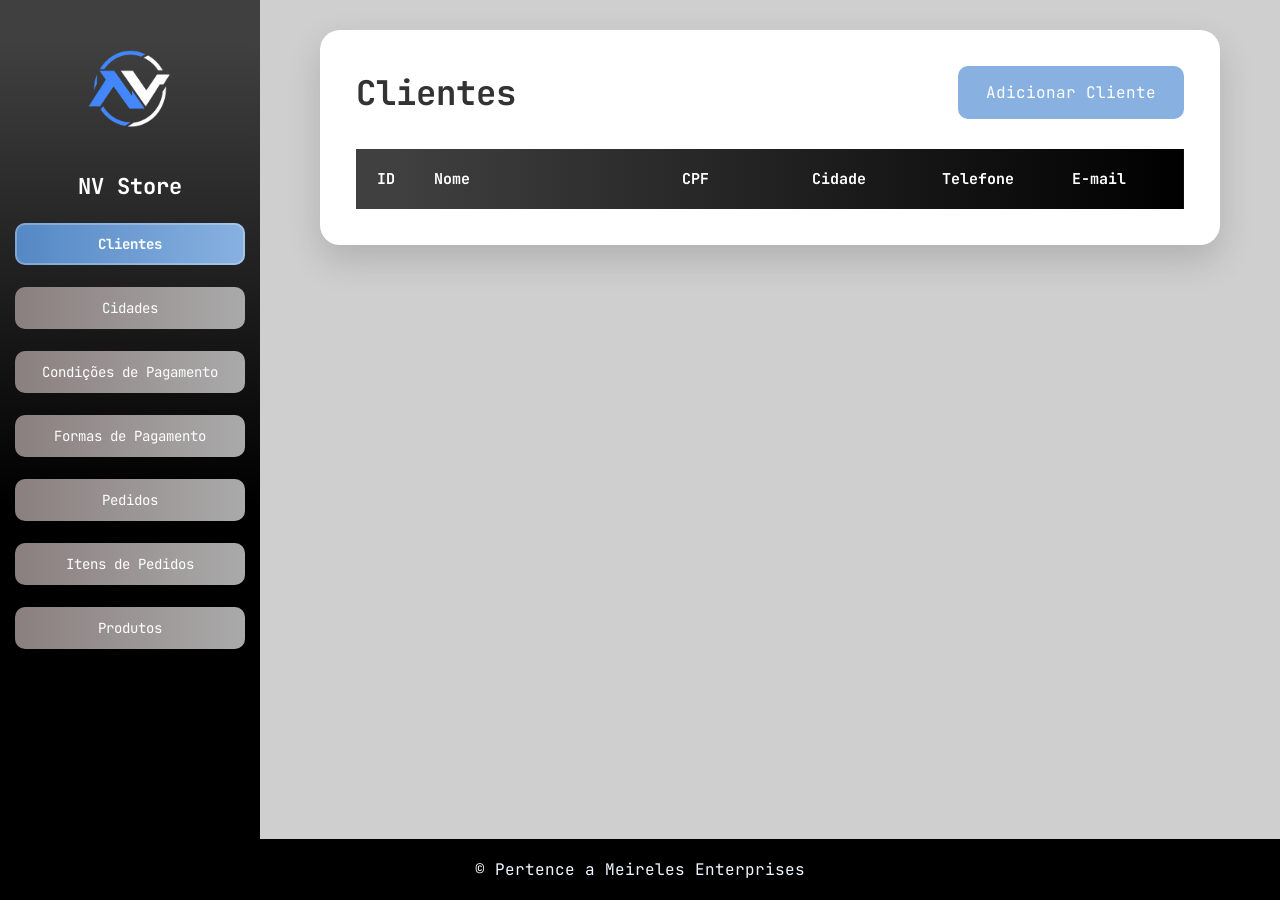
==== commit 21d3bfa8: "Funcionou" ====
--- a/html/index.html
+++ b/html/index.html
@@ -1,10 +1,10 @@
 <!DOCTYPE html>
-<html lang="pt-br">
+<html lang="pt-BR">
 
 <head>
     <meta charset="UTF-8">
     <meta name="viewport" content="width=device-width, initial-scale=1.0">
-    <title>NV Store</title>
+    <title>Clientes - NV Store</title>
 
     <link rel="stylesheet" href="../css/style.css">
 
@@ -27,7 +27,7 @@
         <a href="./condicoes-p.html">Condições de Pagamento</a>
         <a href="./tp_pagamentos.html">Formas de Pagamento</a>
         <a href="./pedidos.html">Pedidos</a>
-        <a href="./items.html">Items Pedidos</a>
+        <a href="./items.html">Itens de Pedidos</a>
         <a href="./produtos.html">Produtos</a>
 
     </nav>
@@ -60,45 +60,45 @@
     </div>
     </div>
 
-    <div class="modal" id="modalAdicionar">
+    <div class="modal" id="modalAdicionar" role="dialog" aria-modal="true" aria-labelledby="modalAdicionarTitulo">
         <div class="modal-content">
-            <h2>Adicionar Cliente</h2>
+            <h2 id="modalAdicionarTitulo">Adicionar Cliente</h2>
             <form id="formAdicionar" onsubmit="criar(); return false;">
 
-                <label>Nome</label>
+                <label for="nomeAdd">Nome</label>
                 <input id="nomeAdd" type="text" maxlength="100" required placeholder="Nome completo">
 
-                <label>CPF</label>
+                <label for="cpfAdd">CPF</label>
                 <input id="cpfAdd" type="text" inputmode="numeric" maxlength="14"
                     pattern="\d{3}\.?\d{3}\.?\d{3}-?\d{2}" placeholder="000.000.000-00" required
                     title="Informe um CPF válido (somente números ou no formato 000.000.000-00)">
 
-                <label>E-mail</label>
+                <label for="emailAdd">E-mail</label>
                 <input id="emailAdd" type="email" maxlength="100" placeholder="nome@exemplo.com">
 
-                <label>Telefone</label>
+                <label for="telefoneAdd">Telefone</label>
                 <input id="telefoneAdd" type="tel" inputmode="numeric" maxlength="15"
                     pattern="\(?\d{2}\)?\s?\d{4,5}-?\d{4}" placeholder="(00) 00000-0000"
                     title="Informe um telefone válido, ex: (00) 00000-0000">
 
                 <!-- Select alimentado via JS a partir da lista de cidades cadastradas -->
-                <label>Cidade</label>
+                <label for="cidadeAdd">Cidade</label>
                 <select id="cidadeAdd" required>
                     <option value="" selected disabled>Selecione uma cidade...</option>
                 </select>
 
-                <label>CEP</label>
+                <label for="cepAdd">CEP</label>
                 <input id="cepAdd" type="text" inputmode="numeric" maxlength="9"
                     pattern="\d{5}-?\d{3}" placeholder="00000-000"
                     title="Informe um CEP válido, ex: 00000-000">
 
-                <label class="full">Endereço</label>
+                <label class="full" for="enderecoAdd">Endereço</label>
                 <input class="full" id="enderecoAdd" type="text" maxlength="150" placeholder="Rua, número">
 
-                <label class="full">Bairro</label>
+                <label class="full" for="bairroAdd">Bairro</label>
                 <input class="full" id="bairroAdd" type="text" maxlength="80">
 
-                <label class="full">Observações</label>
+                <label class="full" for="obsAdd">Observações</label>
                 <textarea class="full" id="obsAdd" maxlength="500"></textarea>
 
                 <div class="modal-buttons">
@@ -109,45 +109,45 @@
             </form>
         </div>
     </div>
-    <div class="modal" id="modalEditar">
+    <div class="modal" id="modalEditar" role="dialog" aria-modal="true" aria-labelledby="modalEditarTitulo">
         <div class="modal-content">
-        <h2>Editar Cliente</h2>
+        <h2 id="modalEditarTitulo">Editar Cliente</h2>
         <form id="formEditar" onsubmit="atualizar(); return false;">
 
             <input id="idEdit" hidden>
 
-            <label>Nome</label>
+            <label for="nomeEdit">Nome</label>
             <input id="nomeEdit" type="text" maxlength="100" required>
 
-            <label>CPF</label>
+            <label for="cpfEdit">CPF</label>
             <input id="cpfEdit" type="text" inputmode="numeric" maxlength="14"
                 pattern="\d{3}\.?\d{3}\.?\d{3}-?\d{2}" required
                 title="Informe um CPF válido (somente números ou no formato 000.000.000-00)">
 
-            <label>E-mail</label>
+            <label for="emailEdit">E-mail</label>
             <input id="emailEdit" type="email" maxlength="100">
 
-            <label>Telefone</label>
+            <label for="telefoneEdit">Telefone</label>
             <input id="telefoneEdit" type="tel" inputmode="numeric" maxlength="15"
                 pattern="\(?\d{2}\)?\s?\d{4,5}-?\d{4}"
                 title="Informe um telefone válido, ex: (00) 00000-0000">
 
-            <label>Cidade</label>
+            <label for="cidadeEdit">Cidade</label>
             <select id="cidadeEdit" required>
                 <option value="" selected disabled>Selecione uma cidade...</option>
             </select>
 
-            <label>CEP</label>
+            <label for="cepEdit">CEP</label>
             <input id="cepEdit" type="text" inputmode="numeric" maxlength="9"
                 pattern="\d{5}-?\d{3}" title="Informe um CEP válido, ex: 00000-000">
 
-            <label class="full">Endereço</label>
+            <label class="full" for="enderecoEdit">Endereço</label>
             <input class="full" id="enderecoEdit" type="text" maxlength="150">
 
-            <label class="full">Bairro</label>
+            <label class="full" for="bairroEdit">Bairro</label>
             <input class="full" id="bairroEdit" type="text" maxlength="80">
 
-            <label class="full">Observações</label>
+            <label class="full" for="obsEdit">Observações</label>
             <textarea class="full" id="obsEdit" maxlength="500"></textarea>
 
             <div class="modal-buttons">
@@ -167,6 +167,7 @@
 
     </footer>
 
+    <script src="../js/utils.js"></script>
     <script src="../js/clientes.js"></script>
 
 </body>
--- a/css/style.css
+++ b/css/style.css
@@ -1,3 +1,13 @@
+/* =========================================================
+   AVISO (auditoria): este arquivo é IDÊNTICO a:
+   cidades_style.css, condicoes-p.css, items.css,
+   pedido_style.css, produtos.css, style.css, tp-pagamento.css
+   Sugestão: futuramente, unificar em um único
+   arquivo (ex.: layout-listagem.css) importado por todas
+   as páginas de listagem, para reduzir duplicação e
+   facilitar manutenção. Mantido separado agora a pedido do cliente.
+   ========================================================= */
+
 /* =========================================================
    PADRÃO NV STORE — TELAS DE LISTAGEM (tabela + modal)
    ========================================================= */
@@ -352,7 +362,7 @@
 }
 
 /* =========================================================
-   TELA DE LOGIN
+   TELA DE LOGIN (usada dentro de páginas de listagem, se houver)
    ========================================================= */
 .login-conteiner {
     flex: 1;
@@ -450,3 +460,105 @@
     color: #999;
     text-align: center;
 }
+
+/* =========================================================
+   RESPONSIVO
+   ========================================================= */
+@media (max-width: 900px) {
+    .layout {
+        flex-direction: column;
+    }
+
+    .menu {
+        width: 100%;
+        min-width: 0;
+        flex-direction: row;
+        align-items: center;
+        overflow-x: auto;
+        -webkit-overflow-scrolling: touch;
+        justify-content: flex-start;
+        gap: 10px;
+        padding: 12px 15px;
+        background: linear-gradient(to right, hsl(0, 0%, 25%) 5%, #000000 60%);
+    }
+
+    .menu img {
+        width: 44px;
+        height: 44px;
+        flex-shrink: 0;
+    }
+
+    .menu h1 {
+        display: none;
+    }
+
+    .menu a {
+        width: auto;
+        flex-shrink: 0;
+        white-space: nowrap;
+        padding: 10px 14px;
+        font-size: 13px;
+    }
+
+    .conteiner {
+        padding: 20px;
+        align-items: stretch;
+    }
+
+    .card {
+        padding: 20px;
+        border-radius: 14px;
+        overflow-x: auto;
+    }
+
+    .topo {
+        flex-direction: column;
+        align-items: stretch;
+        gap: 14px;
+        margin-bottom: 20px;
+    }
+
+    .topo h1 {
+        font-size: 24px;
+        text-align: center;
+    }
+
+    .topo button {
+        width: 100%;
+    }
+
+    table {
+        table-layout: auto;
+        min-width: 620px;
+    }
+
+    .modal-content {
+        grid-template-columns: 1fr;
+        width: 92%;
+        padding: 22px;
+        row-gap: 2px;
+    }
+
+    .login-conteiner {
+        padding: 20px;
+    }
+
+    .login-card {
+        padding: 30px 22px;
+    }
+}
+
+@media (max-width: 480px) {
+    th, td {
+        padding: 10px 8px;
+        font-size: 13px;
+    }
+
+    .topo h1 {
+        font-size: 20px;
+    }
+
+    .modal-content h2 {
+        font-size: 18px;
+    }
+}
